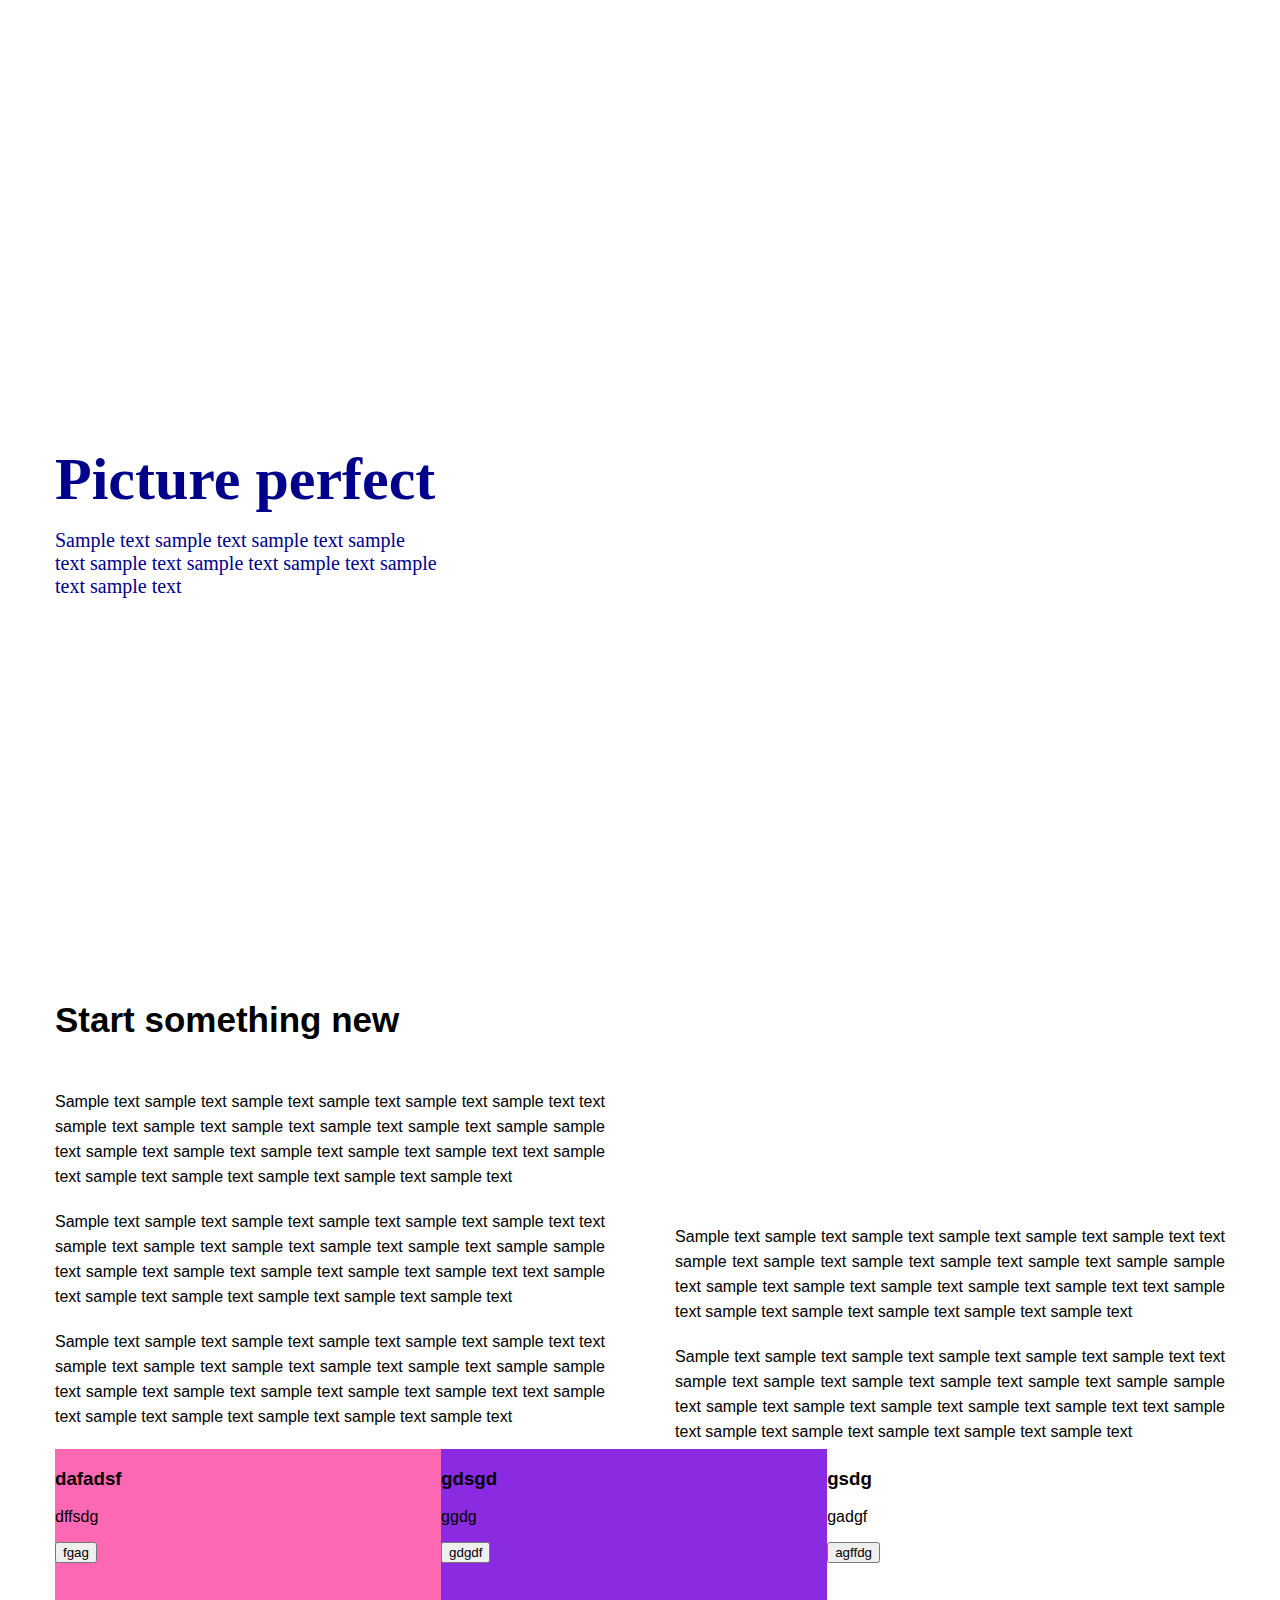
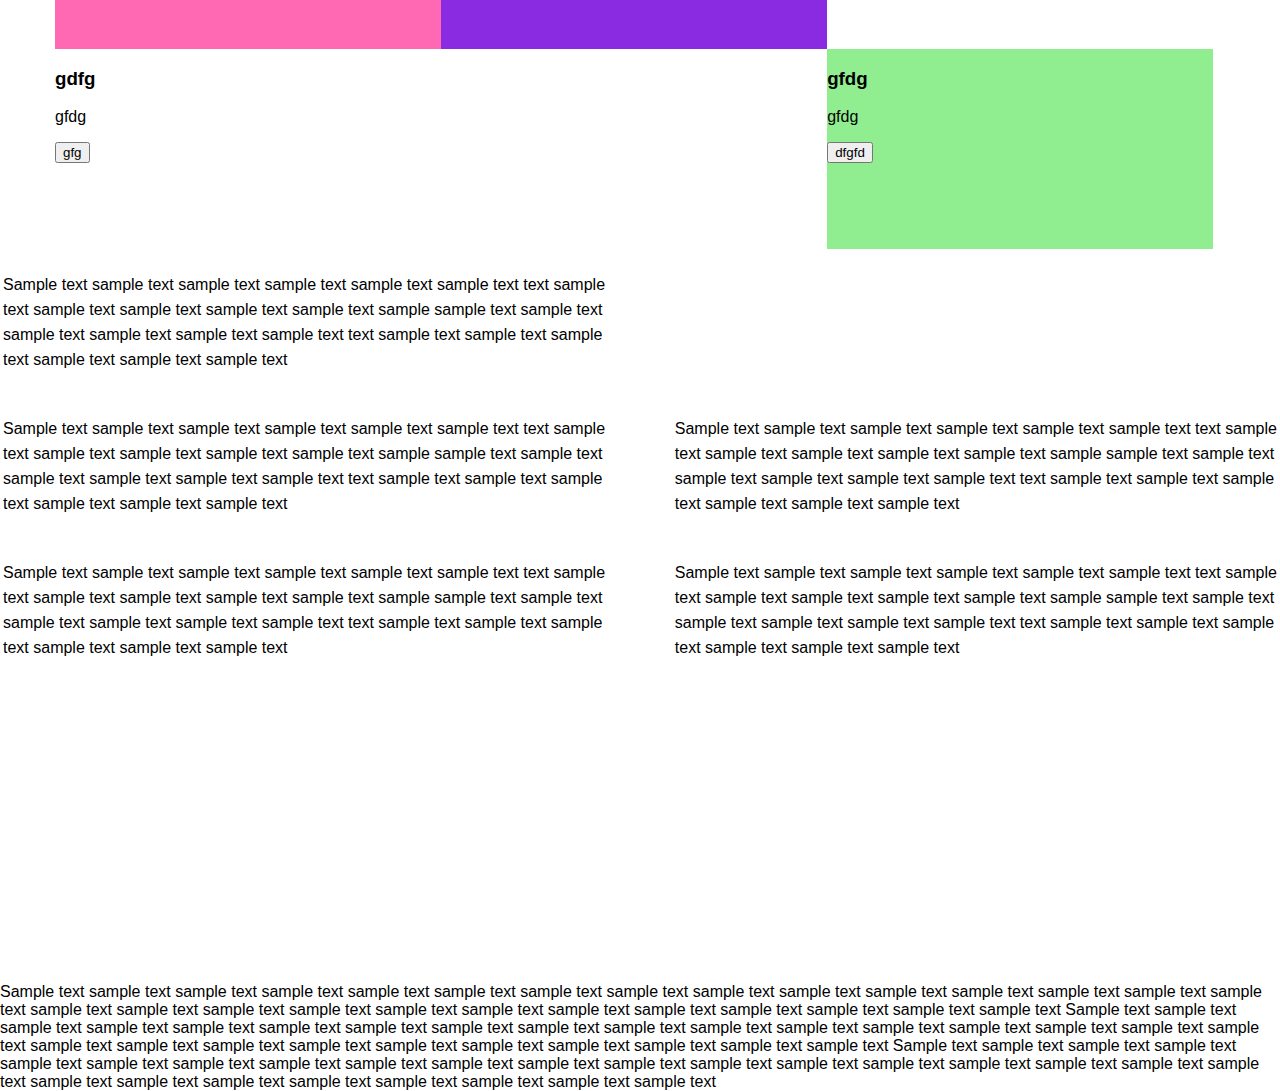
==== take2.html @ 90acd015 "take2" ====
<!DOCTYPE html>
<html lang="en">
<head>
    <meta charset="UTF-8">
    <title>Take2</title>
    <link rel="stylesheet" href="css/perfect.css"/>
</head>
<body>
<header class="header">
    <div class="container">
        <div class="text">
            <h1 class="text-title">Picture perfect</h1>
            <p class="text-subtitle">Sample text sample text sample text sample text sample text sample text sample text sample text sample text</p>
        </div>
        <div class="mobile"></div>

    </div>
</header>
<section class="section">
    <div class="container">
        <h2 class="section-title">Start something new</h2>
        <div class="left">
                    <p class="first-line">Sample text sample text sample text sample text sample text sample text
                        text sample text sample text sample text sample text sample text sample
                        sample text sample text sample text sample text sample text sample text
                        text sample text sample text sample text sample text sample text sample text</p>

                    <p class="first-line">Sample text sample text sample text sample text sample text sample text
                        text sample text sample text sample text sample text sample text sample
                        sample text sample text sample text sample text sample text sample text
                        text sample text sample text sample text sample text sample text sample text</p>

                    <p class="first-line">Sample text sample text sample text sample text sample text sample text
                        text sample text sample text sample text sample text sample text sample
                        sample text sample text sample text sample text sample text sample text
                        text sample text sample text sample text sample text sample text sample text</p>
             </div>
             <div class="right">
                    <p class="first-line">Sample text sample text sample text sample text sample text sample text
                        text sample text sample text sample text sample text sample text sample
                        sample text sample text sample text sample text sample text sample text
                        text sample text sample text sample text sample text sample text sample text</p>

                    <p class="first-line">Sample text sample text sample text sample text sample text sample text
                        text sample text sample text sample text sample text sample text sample
                        sample text sample text sample text sample text sample text sample text
                        text sample text sample text sample text sample text sample text sample text</p>
             </div>
        <div class="middle">
        </div>
        </div>
        <div class="container">
            <div class="item-background item-width-standard item-pink">
                <div class="item-vertical-align">
                <h3>dafadsf</h3>
                <p>dffsdg</p>
                <button>fgag</button>
            </div></div><div class="item-background item-width-standard item-purple">
                <h3>gdsgd</h3>
                <p>ggdg</p>
                <button>gdgdf</button>
            </div><div class="item-background item-width-standard item-first-image">
                <h3>gsdg</h3>
                <p>gadgf</p>
                <button>agffdg</button>
            </div><div class="item-background item-width-maximum item-second-image">
                <h3>gdfg</h3>
                <p>gfdg</p>
                <button>gfg</button>
            </div><div class="item-background item-width-standard item-green">
                <h3>gfdg</h3>
                <p>gfdg</p>
                <button>dfgfd</button>
        </div>
        </div>

    <table>
        <tr>
            <td>
                <p class="first-line">Sample text sample text sample text sample text sample text sample text
                    text sample text sample text sample text sample text sample text sample
                    sample text sample text sample text sample text sample text sample text
                    text sample text sample text sample text sample text sample text sample text</p>
            </td>
            <td class="table-td">
            </td>
            <td>
            </td>
        </tr>
        <tr>
            <td>
                <p class="first-line">Sample text sample text sample text sample text sample text sample text
                    text sample text sample text sample text sample text sample text sample
                    sample text sample text sample text sample text sample text sample text
                    text sample text sample text sample text sample text sample text sample text</p>
            </td>
            <td class="table-td">
            </td>
            <td>
                <p class="first-line">Sample text sample text sample text sample text sample text sample text
                    text sample text sample text sample text sample text sample text sample
                    sample text sample text sample text sample text sample text sample text
                    text sample text sample text sample text sample text sample text sample text</p>
            </td>
        </tr>
        <tr>
            <td>
                <p class="first-line">Sample text sample text sample text sample text sample text sample text
                    text sample text sample text sample text sample text sample text sample
                    sample text sample text sample text sample text sample text sample text
                    text sample text sample text sample text sample text sample text sample text</p>
            </td>
            <td class="table-td">
            </td>
            <td>
                <p class="first-line">Sample text sample text sample text sample text sample text sample text
                    text sample text sample text sample text sample text sample text sample
                    sample text sample text sample text sample text sample text sample text
                    text sample text sample text sample text sample text sample text sample text</p>
            </td>
        </tr>
    </table>
</section>

<footer class="footer">
    Sample text sample text sample text sample text sample text sample text sample text sample text
    sample text sample text sample text sample text sample text sample text sample text sample text sample text sample text
    sample text sample text sample text sample text sample text sample text sample text sample text sample text
    Sample text sample text sample text sample text sample text sample text sample text sample text
    sample text sample text sample text sample text sample text sample text sample text sample text sample text sample text
    sample text sample text sample text sample text sample text sample text sample text sample text sample text
    Sample text sample text sample text sample text sample text sample text sample text sample text
    sample text sample text sample text sample text sample text sample text sample text sample text sample text sample text
    sample text sample text sample text sample text sample text sample text sample text sample text sample text
</footer>

</body>
</html>
---- css/perfect.css ----
body,
html {
    margin: 0;
    padding: 0;
    font-family: 'Arial', sans-serif;
}

.header {
    background-image:url('../images/mountain.jpg');
    background-size: cover;
    position: relative;
    height: 100vh;
}

.container {
    width: 1170px;
    margin-right: auto;
    margin-left: auto;
}

.text {
    position: absolute;
    width: 30%;
    top: 45%;
    font-family: Palatino, serif;
    color: darkblue;
}

.text-title {
    font-size: 60px;
}

header div div h1 { /*czy to jest ok sposób, żeby nadać im włąściwy odstęp? jak próbowałam jakoś klasą to ustawić to mi nie wychodziło*/
    margin-bottom: 15px;
}

header div div p {
    margin-top: 15px;
}

.text-subtitle {
    font-size: 20px;
}

.mobile {
    background-image:url('../images/samsung.png');
    background-size: cover;
    width: 40%;
    height: 90%;
    position: absolute;
    top: 42%;
    right: 5%;   /*czy jest możliwość ustawienia tego przy prawym boku "conteinera", tak żeby mieć pewność, że nie wychodzi poza container*/

}

.section {
    margin-top: 100px;
}

.section-title {
    font-size: 35px;
}

.table {
    font-size: 16px;
}

.table-td {
    width: 5%;
}

.first-line {
    margin-top: 20px;
    margin-bottom: 20px;
    line-height: 25px;
}

.left {
    position: relative;
    float: left;
    width: 47%;
    text-align: justify;
}

.right {
    position: relative;
    float: right;
    width: 47%;
    bottom: -15vh; /*cy jest jakiś lepszy sposób na wyrównanie tekstu do dołu?*/
    text-align: justify;
}

.middle {
    clear: both;
}

.item-background {
    position: relative;
    display: inline-block;
    height: 200px;
}

.item-width-standard {
    width: 33%;
}

.item-width-maximum {
    width: 66%;
}

.item-pink {
    background-color: hotpink;
}

.item-purple {
    background-color: blueviolet;
}

.item-first-image {
    background-image: url('../images/zachod.jpg');
    background-size: 390px 200px;
}

.item-second-image {
    background-image: url('../images/slonce.jpg');
    background-size: 780px 200px;
}

.item-green {
    background-color: lightgreen;
}

.item-vertical-align {
    position: relative;
  
    background-color: transparent;
    width: 100%;
    vertical-align: middle;
}

.footer {
    margin-top:300px;
}
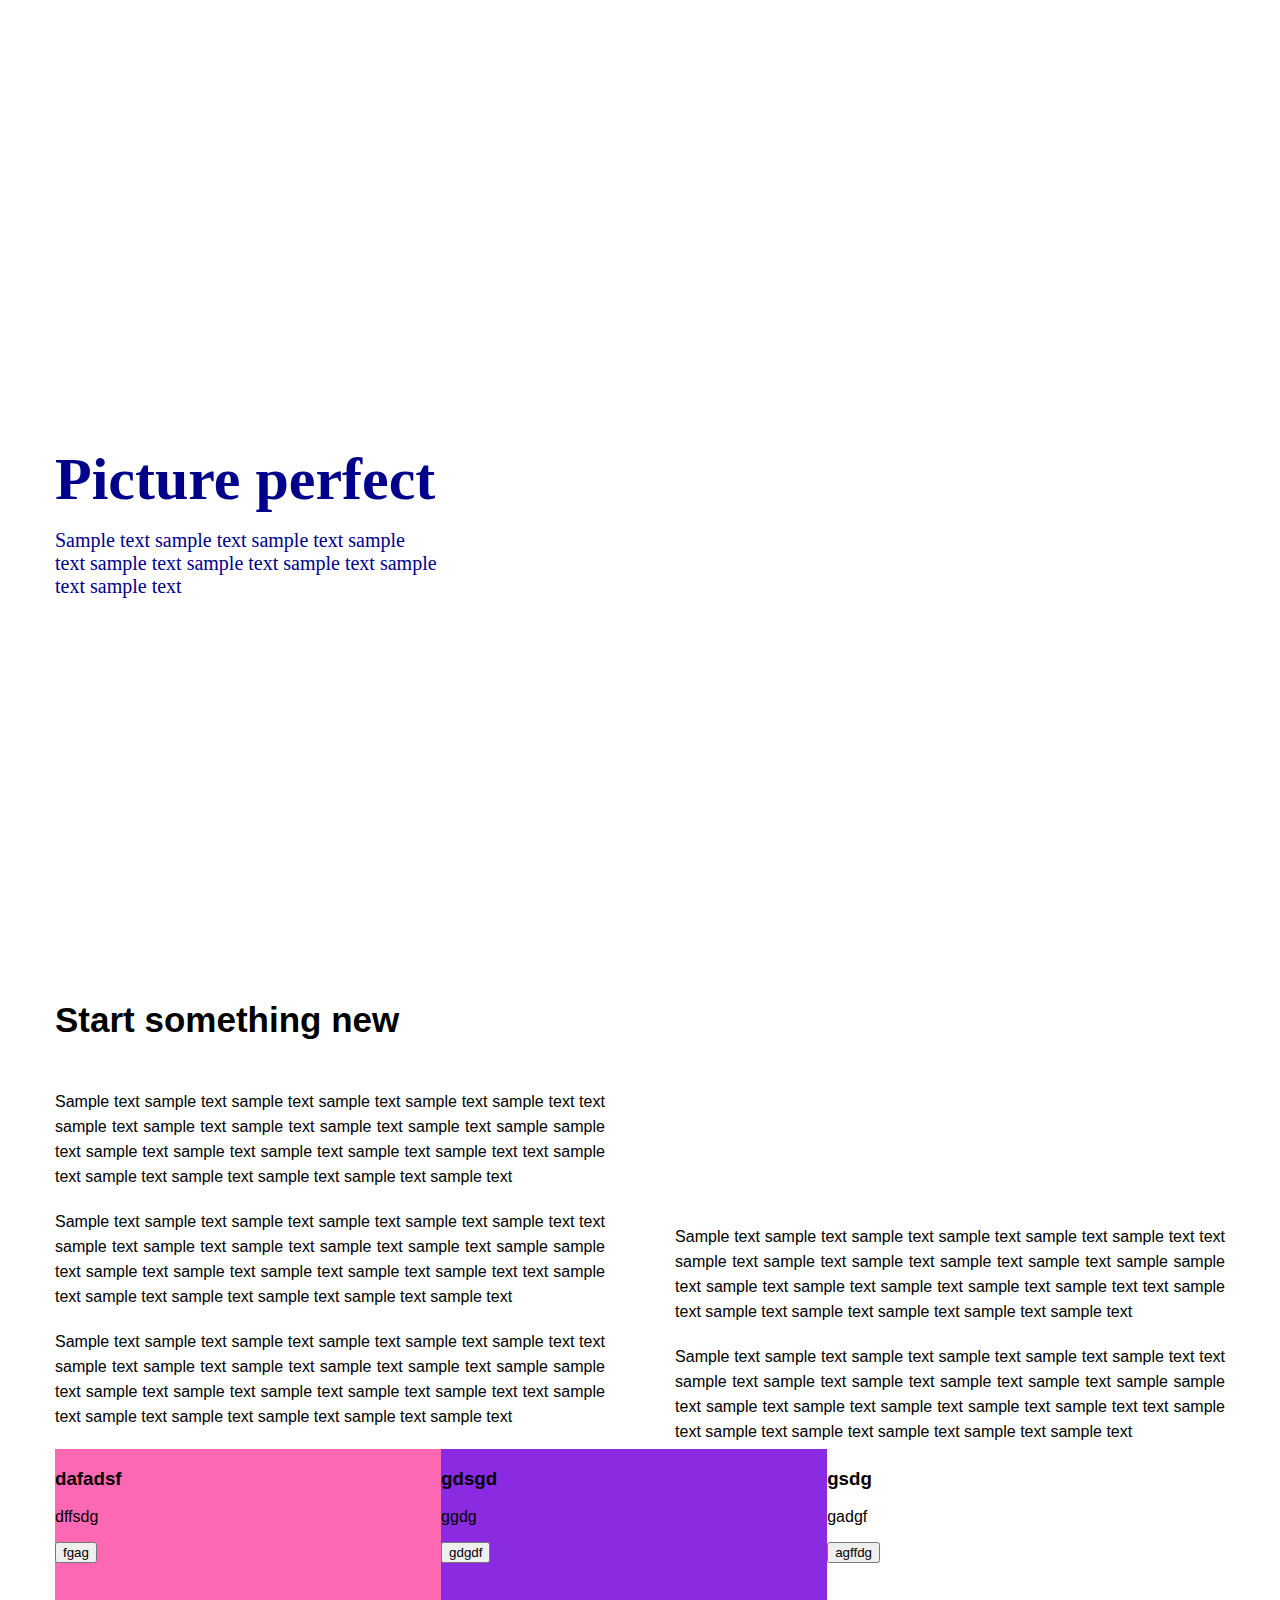
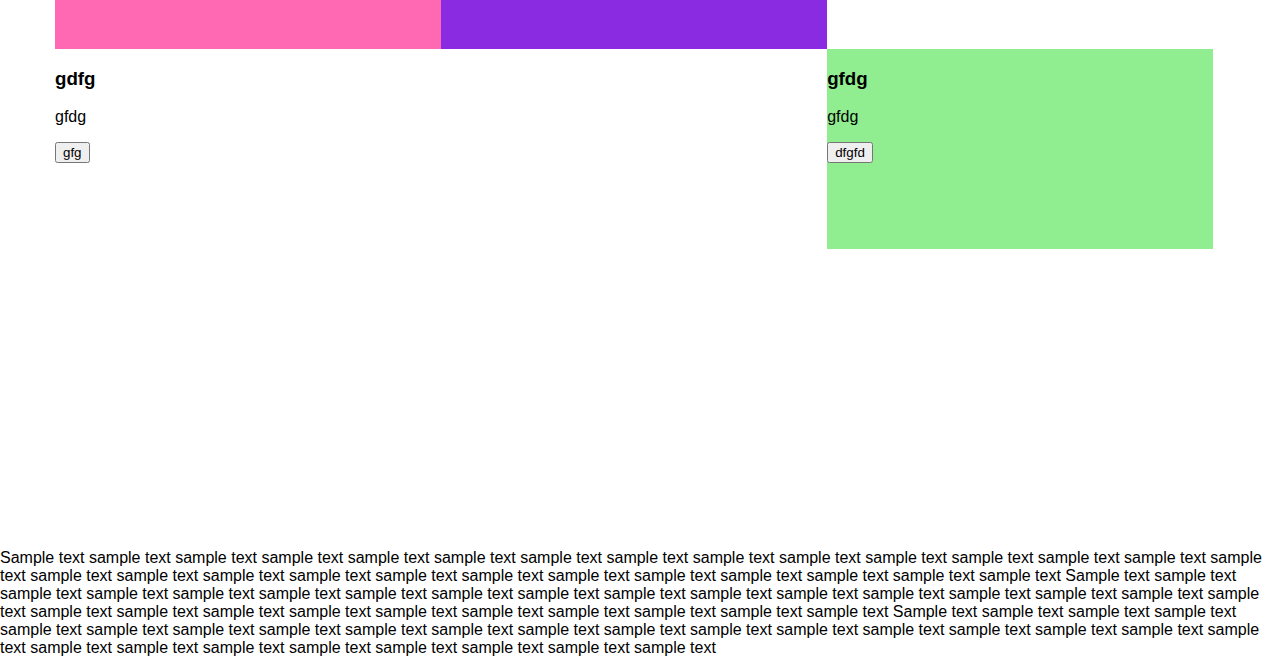
==== commit 8e5c211a: "take2" ====
--- a/take2.html
+++ b/take2.html
@@ -74,52 +74,7 @@
         </div>
         </div>
 
-    <table>
-        <tr>
-            <td>
-                <p class="first-line">Sample text sample text sample text sample text sample text sample text
-                    text sample text sample text sample text sample text sample text sample
-                    sample text sample text sample text sample text sample text sample text
-                    text sample text sample text sample text sample text sample text sample text</p>
-            </td>
-            <td class="table-td">
-            </td>
-            <td>
-            </td>
-        </tr>
-        <tr>
-            <td>
-                <p class="first-line">Sample text sample text sample text sample text sample text sample text
-                    text sample text sample text sample text sample text sample text sample
-                    sample text sample text sample text sample text sample text sample text
-                    text sample text sample text sample text sample text sample text sample text</p>
-            </td>
-            <td class="table-td">
-            </td>
-            <td>
-                <p class="first-line">Sample text sample text sample text sample text sample text sample text
-                    text sample text sample text sample text sample text sample text sample
-                    sample text sample text sample text sample text sample text sample text
-                    text sample text sample text sample text sample text sample text sample text</p>
-            </td>
-        </tr>
-        <tr>
-            <td>
-                <p class="first-line">Sample text sample text sample text sample text sample text sample text
-                    text sample text sample text sample text sample text sample text sample
-                    sample text sample text sample text sample text sample text sample text
-                    text sample text sample text sample text sample text sample text sample text</p>
-            </td>
-            <td class="table-td">
-            </td>
-            <td>
-                <p class="first-line">Sample text sample text sample text sample text sample text sample text
-                    text sample text sample text sample text sample text sample text sample
-                    sample text sample text sample text sample text sample text sample text
-                    text sample text sample text sample text sample text sample text sample text</p>
-            </td>
-        </tr>
-    </table>
+
 </section>
 
 <footer class="footer">
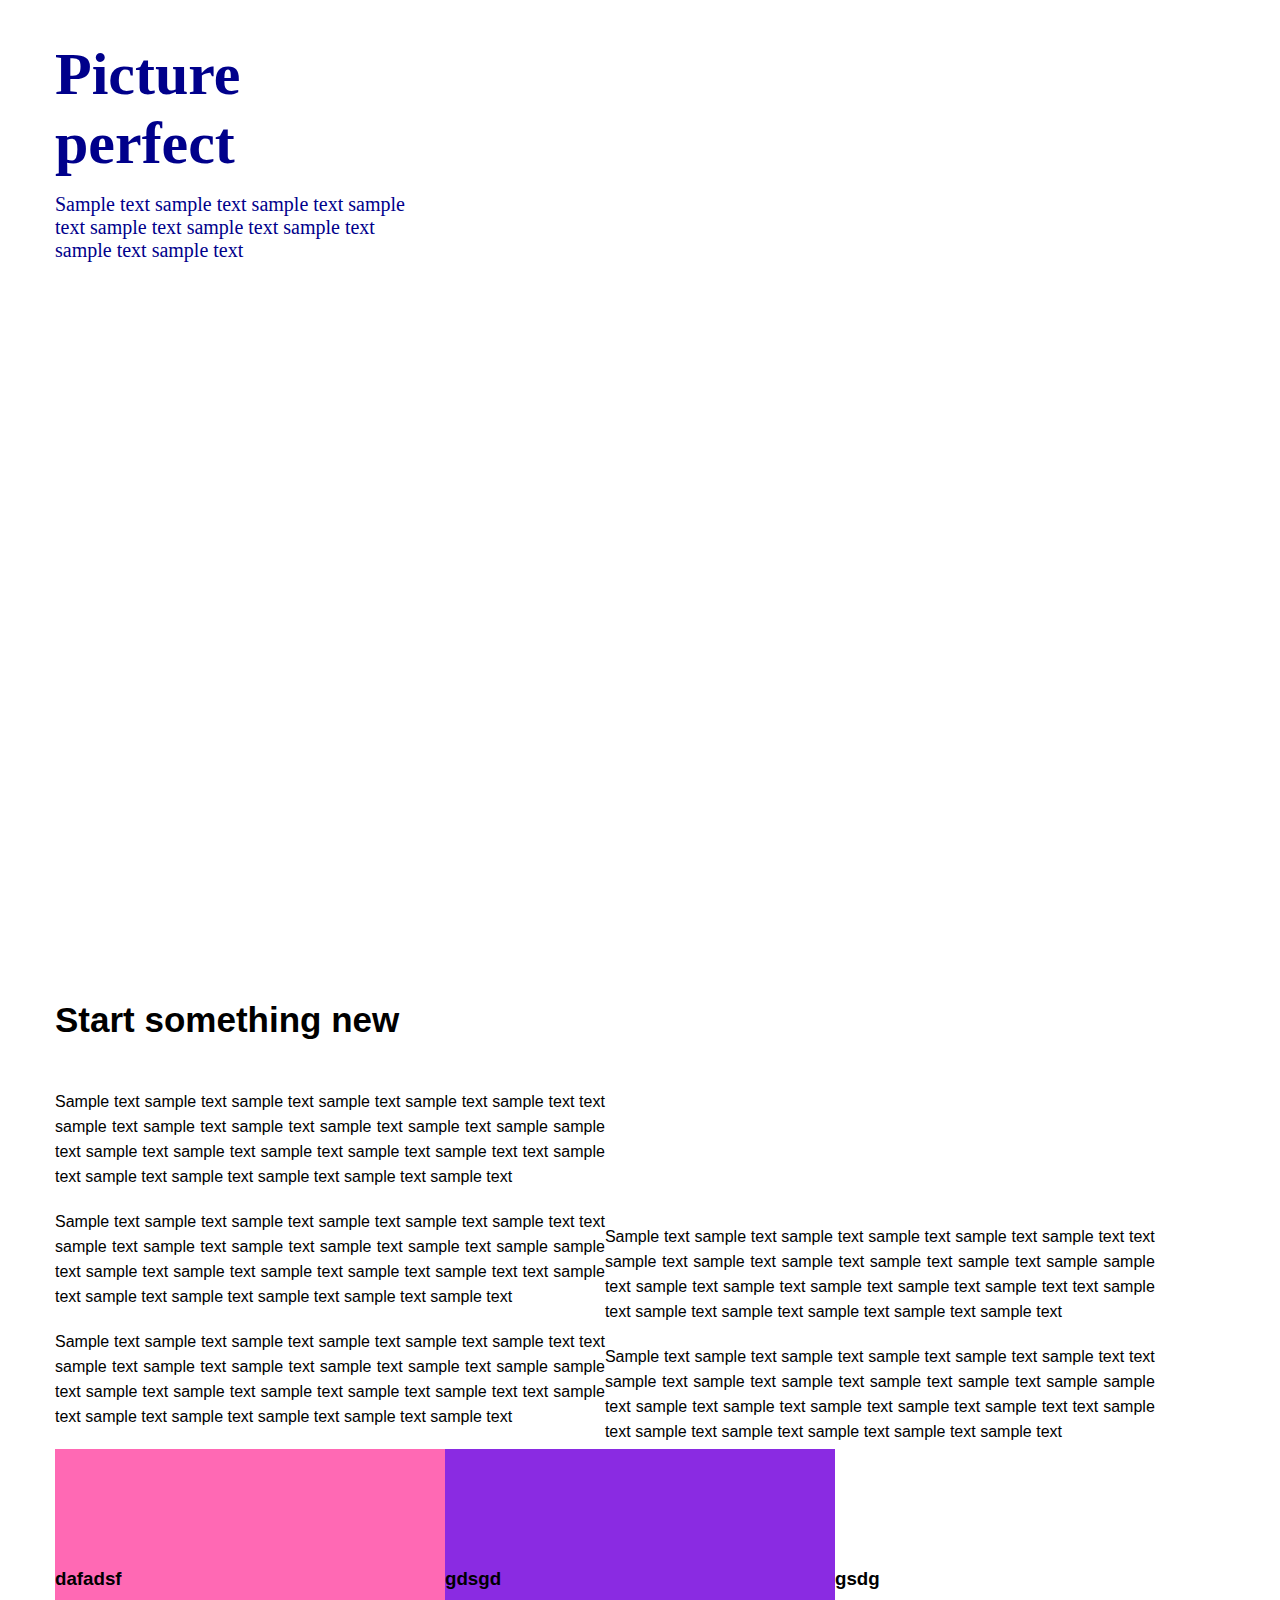
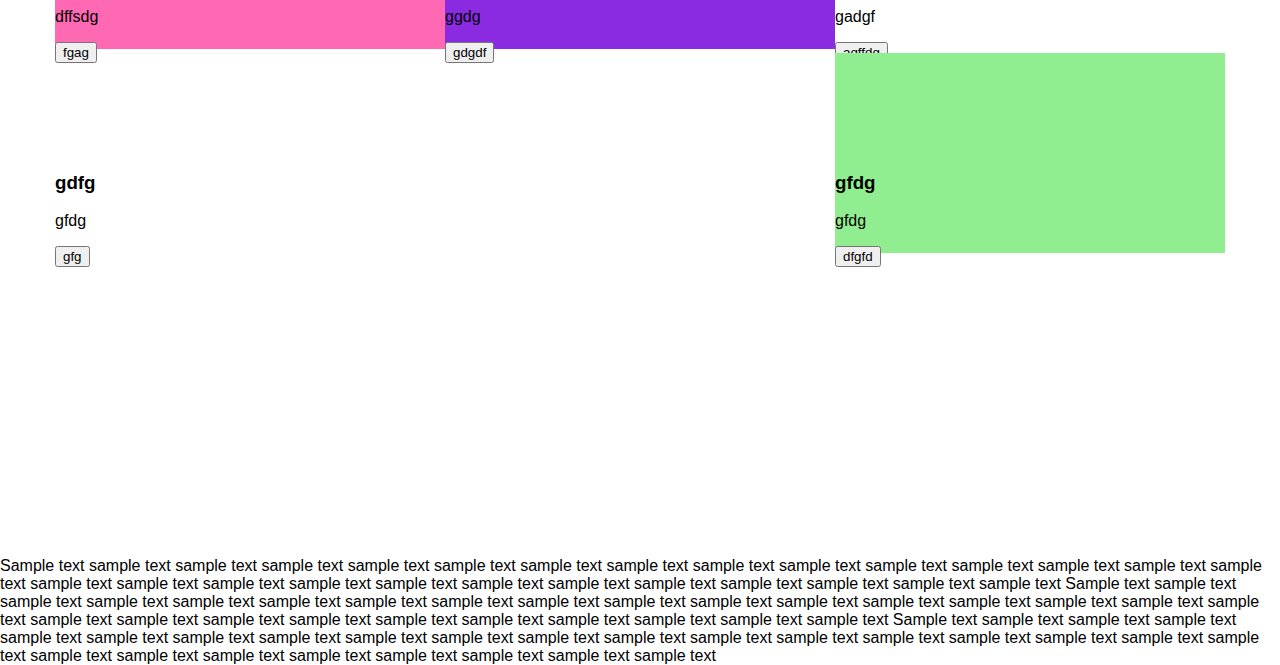
==== commit 5ad454a0: "take2" ====
--- a/take2.html
+++ b/take2.html
@@ -20,6 +20,9 @@
     <div class="container">
         <h2 class="section-title">Start something new</h2>
         <div class="left">
+            <!-- TODO poprawić nazwy klas left i right, np product-info-left, product-info-right -->
+            <!-- TODO wcięcia złe poniżej w paragrach, ma być 1 tabulator -->
+            <!-- TODO frist line to zła nazwa, bez sensu-->
                     <p class="first-line">Sample text sample text sample text sample text sample text sample text
                         text sample text sample text sample text sample text sample text sample
                         sample text sample text sample text sample text sample text sample text
@@ -34,7 +37,7 @@
                         text sample text sample text sample text sample text sample text sample
                         sample text sample text sample text sample text sample text sample text
                         text sample text sample text sample text sample text sample text sample text</p>
-             </div>
+             </div> <!-- TODO domknięcie tego diva po lewej za daleko, ma być rowno pod jego otwarciem, czyli jeden tab w lewo -->
              <div class="right">
                     <p class="first-line">Sample text sample text sample text sample text sample text sample text
                         text sample text sample text sample text sample text sample text sample
@@ -47,31 +50,38 @@
                         text sample text sample text sample text sample text sample text sample text</p>
              </div>
         <div class="middle">
+        <!-- TODO poprawić wcięcia, dwa tagi z divem równo pod sobą, od razu widać ze zle !-->
         </div>
         </div>
         <div class="container">
+        <!-- TODO niepotrzebnie znowu container otwarty powyzej, moze byc w jednym cala strona !-->
+        <!-- TODO poprawić wcięcia w kodzie, w divach zle wciecia w domykaniu, nie widać relacji rodzic/dziecko w tagach !-->
             <div class="item-background item-width-standard item-pink">
                 <div class="item-vertical-align">
                 <h3>dafadsf</h3>
                 <p>dffsdg</p>
                 <button>fgag</button>
             </div></div><div class="item-background item-width-standard item-purple">
+                <div class="item-vertical-align">
                 <h3>gdsgd</h3>
                 <p>ggdg</p>
                 <button>gdgdf</button>
-            </div><div class="item-background item-width-standard item-first-image">
+            </div></div><div class="item-background item-width-standard item-first-image">
+                <div class="item-vertical-align">
                 <h3>gsdg</h3>
                 <p>gadgf</p>
                 <button>agffdg</button>
-            </div><div class="item-background item-width-maximum item-second-image">
+            </div></div><div class="item-background item-width-maximum item-second-image">
+                <div class="item-vertical-align">
                 <h3>gdfg</h3>
                 <p>gfdg</p>
                 <button>gfg</button>
-            </div><div class="item-background item-width-standard item-green">
+            </div></div><div class="item-background item-width-standard item-green">
+                <div class="item-vertical-align">
                 <h3>gfdg</h3>
                 <p>gfdg</p>
                 <button>dfgfd</button>
-        </div>
+        </div></div>
         </div>
 
 
@@ -89,5 +99,6 @@
     sample text sample text sample text sample text sample text sample text sample text sample text sample text
 </footer>
 
+<!-- TODO do fejkowych tekstów uzywamy lorem ipsum generator http://www.lipsum.com/ !-->
 </body>
 </html>--- a/css/perfect.css
+++ b/css/perfect.css
@@ -13,13 +13,14 @@
 }
 
 .container {
+    position: relative;
     width: 1170px;
     margin-right: auto;
     margin-left: auto;
 }
 
 .text {
-    position: absolute;
+    position: absolute; /* TODO absolute tylko tam gdzie rodzic ma position: relative */
     width: 30%;
     top: 45%;
     font-family: Palatino, serif;
@@ -30,10 +31,12 @@
     font-size: 60px;
 }
 
+/* TODO poniżej zly selektor, dodać klasę do h1 i wtedy stylować, margin-bottom jest jeśli chcemy w pionie odsunać elementy */
 header div div h1 { /*czy to jest ok sposób, żeby nadać im włąściwy odstęp? jak próbowałam jakoś klasą to ustawić to mi nie wychodziło*/
     margin-bottom: 15px;
 }
 
+/* TODO dodać klasę do "p" i usunać header div div */
 header div div p {
     margin-top: 15px;
 }
@@ -70,11 +73,13 @@
 }
 
 .first-line {
+    /* TODO margin top i bottom jak są takie same to możemy skrócić do: margin: 20px 0; */
     margin-top: 20px;
     margin-bottom: 20px;
     line-height: 25px;
 }
 
+/* TODO left i right wygladają tak samo, nie trzeba ich rozdziela na float left i right - do omówienia ze mną*/
 .left {
     position: relative;
     float: left;
@@ -84,12 +89,13 @@
 
 .right {
     position: relative;
-    float: right;
+    float: left;
     width: 47%;
-    bottom: -15vh; /*cy jest jakiś lepszy sposób na wyrównanie tekstu do dołu?*/
+    bottom: -15vh; /*cy jest jakiś lepszy sposób na wyrównanie tekstu do dołu?*/ /* TODO nie używamy vh, tylko jak tło głównego slidera*/
     text-align: justify;
 }
 
+/* TODO w takich przypadkach tworzy się klasę .clearfix, która ma clear:both, używamy takiego diva do czyśzczenia floatów */
 .middle {
     clear: both;
 }
@@ -100,12 +106,13 @@
     height: 200px;
 }
 
+/* TODO klasy poniżej nie sumują się do 100% */
 .item-width-standard {
-    width: 33%;
+    width: 33.333333333333%;
 }
 
 .item-width-maximum {
-    width: 66%;
+    width: 66.666666666666%;
 }
 
 .item-pink {
@@ -131,11 +138,11 @@
 }
 
 .item-vertical-align {
-    position: relative;
-  
+    position: absolute;
     background-color: transparent;
     width: 100%;
-    vertical-align: middle;
+    top:50%;
+    transform: translate Y(-50%);
 }
 
 .footer {
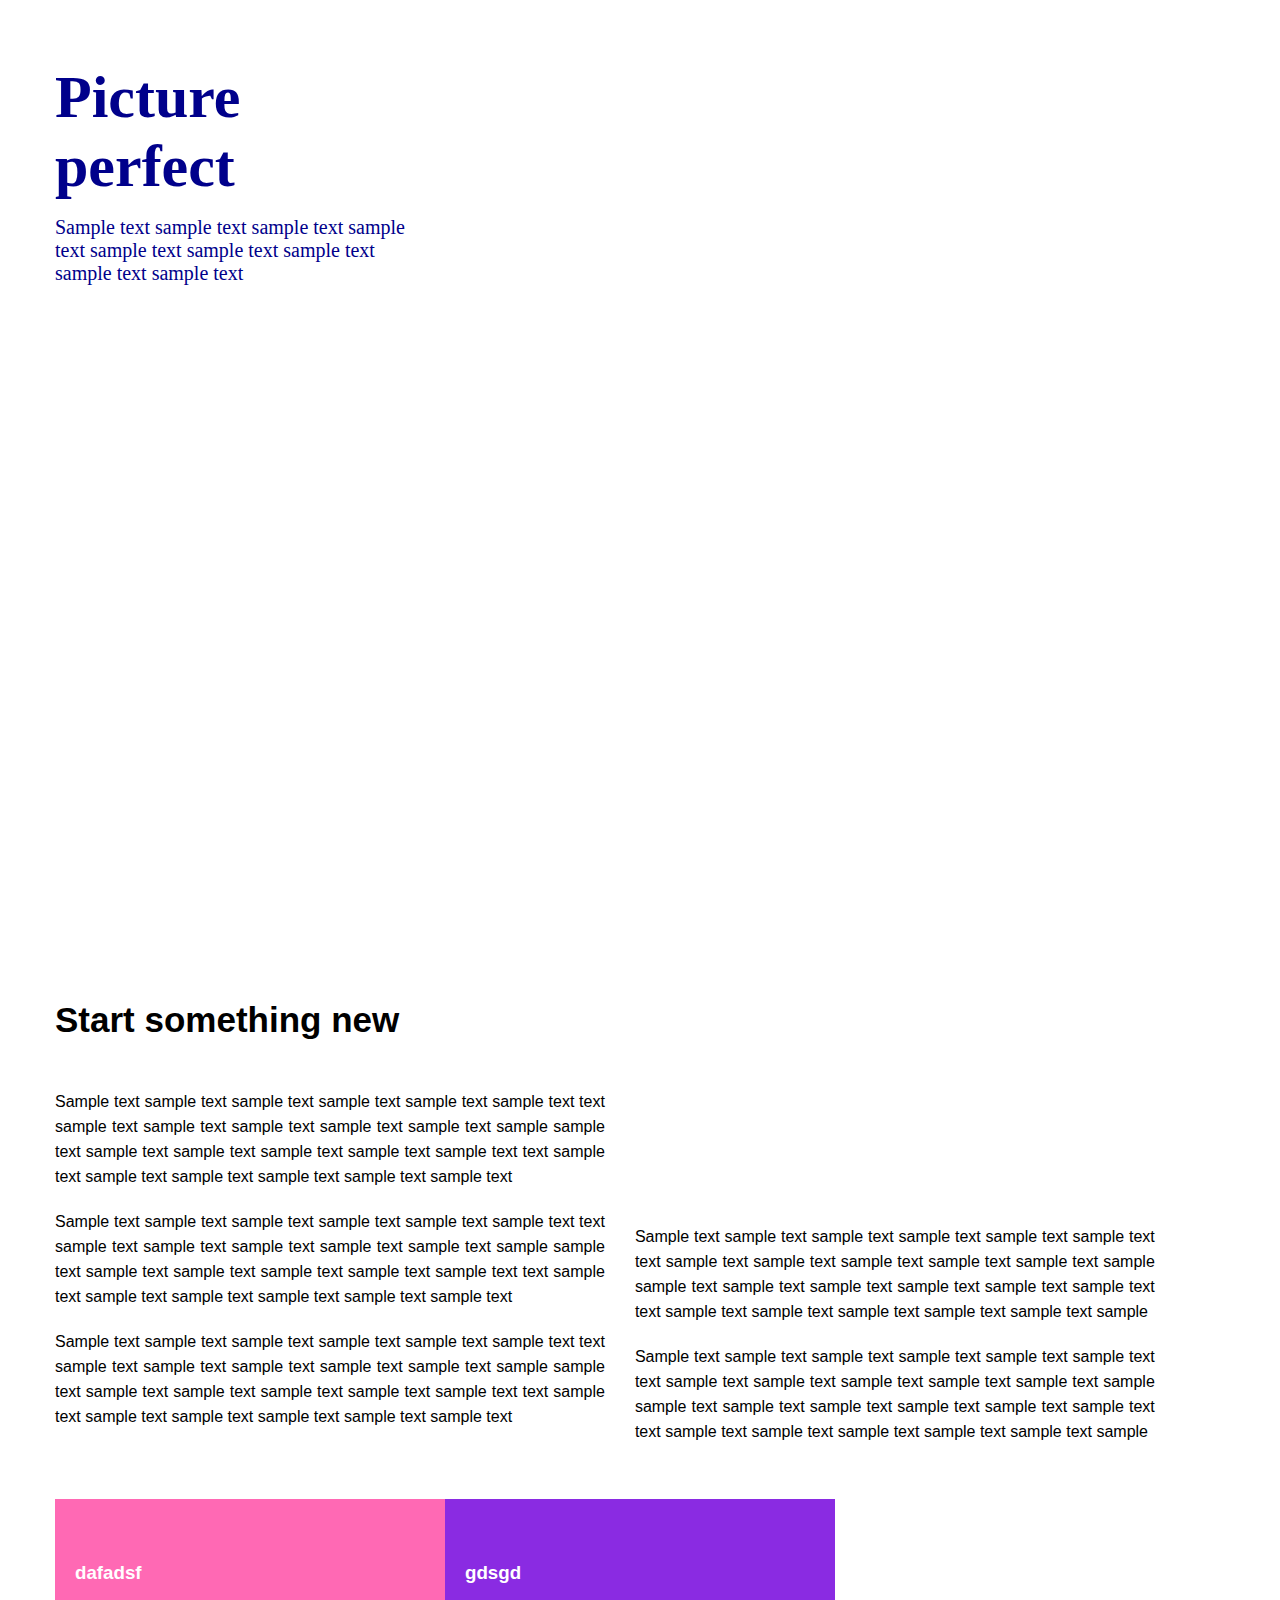
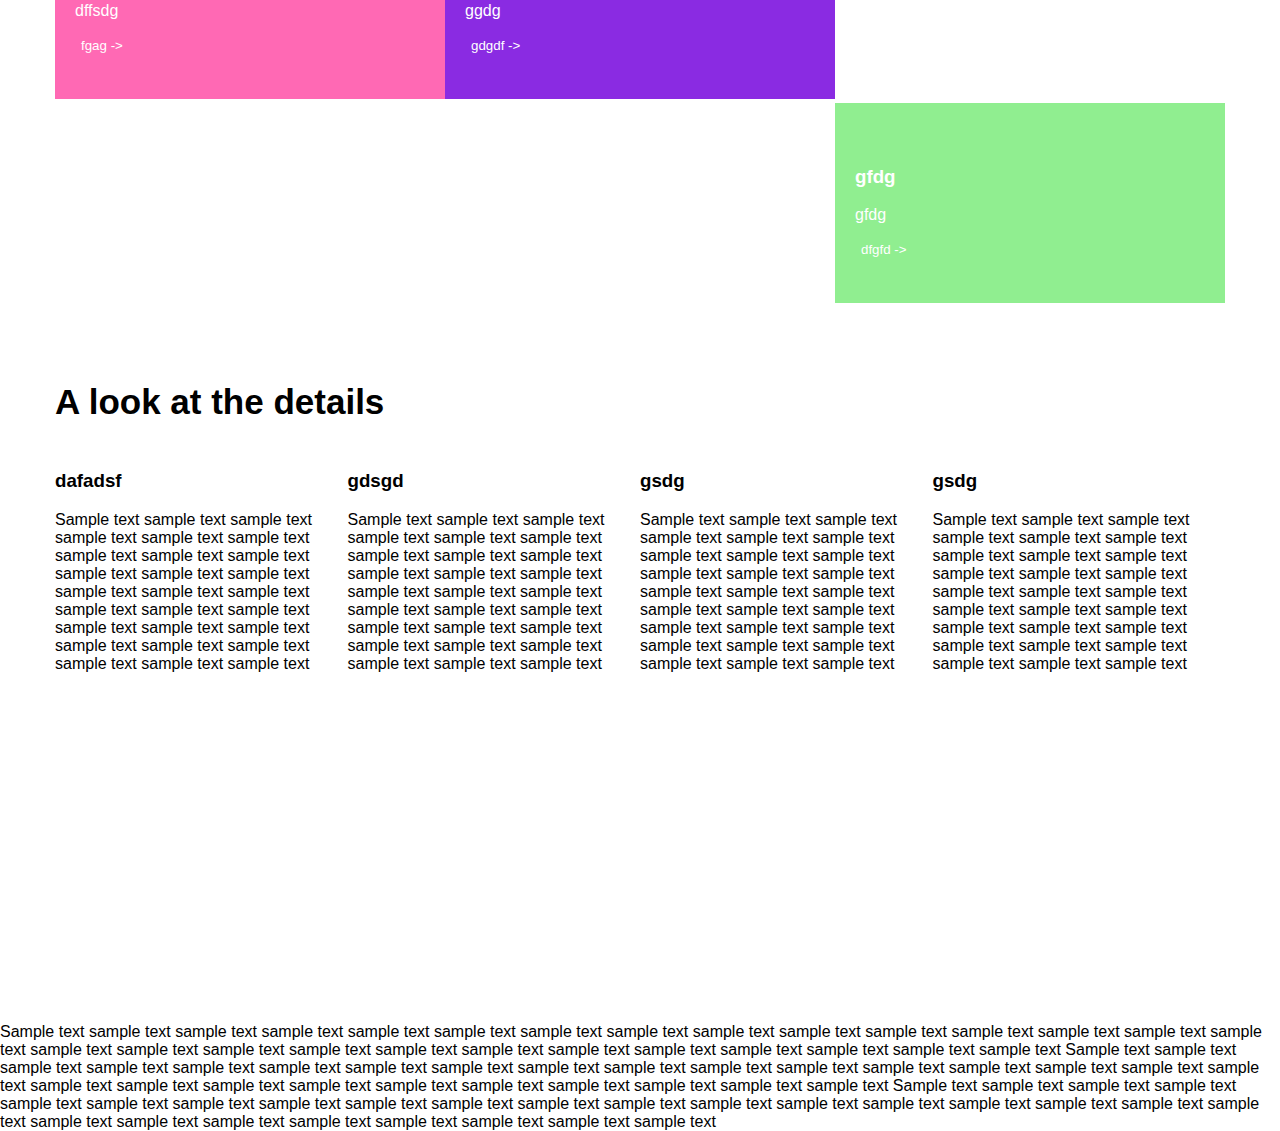
==== commit f641acb8: "take2" ====
--- a/take2.html
+++ b/take2.html
@@ -39,15 +39,15 @@
                         text sample text sample text sample text sample text sample text sample text</p>
              </div> <!-- TODO domknięcie tego diva po lewej za daleko, ma być rowno pod jego otwarciem, czyli jeden tab w lewo -->
              <div class="right">
-                    <p class="first-line">Sample text sample text sample text sample text sample text sample text
+                    <p class="second-line">Sample text sample text sample text sample text sample text sample text
                         text sample text sample text sample text sample text sample text sample
                         sample text sample text sample text sample text sample text sample text
-                        text sample text sample text sample text sample text sample text sample text</p>
+                        text sample text sample text sample text sample text sample text sample</p>
 
-                    <p class="first-line">Sample text sample text sample text sample text sample text sample text
+                    <p class="second-line">Sample text sample text sample text sample text sample text sample text
                         text sample text sample text sample text sample text sample text sample
                         sample text sample text sample text sample text sample text sample text
-                        text sample text sample text sample text sample text sample text sample text</p>
+                        text sample text sample text sample text sample text sample text sample</p>
              </div>
         <div class="middle">
         <!-- TODO poprawić wcięcia, dwa tagi z divem równo pod sobą, od razu widać ze zle !-->
@@ -58,33 +58,60 @@
         <!-- TODO poprawić wcięcia w kodzie, w divach zle wciecia w domykaniu, nie widać relacji rodzic/dziecko w tagach !-->
             <div class="item-background item-width-standard item-pink">
                 <div class="item-vertical-align">
-                <h3>dafadsf</h3>
-                <p>dffsdg</p>
-                <button>fgag</button>
+                <h3 class="item-padding">dafadsf</h3>
+                <p class="item-padding">dffsdg</p>
+                <button class="button">fgag -></button>
             </div></div><div class="item-background item-width-standard item-purple">
                 <div class="item-vertical-align">
-                <h3>gdsgd</h3>
-                <p>ggdg</p>
-                <button>gdgdf</button>
+                <h3 class="item-padding">gdsgd</h3>
+                <p class="item-padding">ggdg</p>
+                <button class="button">gdgdf -></button>
             </div></div><div class="item-background item-width-standard item-first-image">
                 <div class="item-vertical-align">
-                <h3>gsdg</h3>
-                <p>gadgf</p>
-                <button>agffdg</button>
+                <h3 class="item-padding">gsdg</h3>
+                <p class="item-padding">gadgf</p>
+                <button class="button">agffdg -></button>
             </div></div><div class="item-background item-width-maximum item-second-image">
                 <div class="item-vertical-align">
-                <h3>gdfg</h3>
-                <p>gfdg</p>
-                <button>gfg</button>
+                <h3 class="item-padding">gdfg</h3>
+                <p class="item-padding">gfdg</p>
+                <button class="button">gfg -></button>
             </div></div><div class="item-background item-width-standard item-green">
                 <div class="item-vertical-align">
-                <h3>gfdg</h3>
-                <p>gfdg</p>
-                <button>dfgfd</button>
+                <h3 class="item-padding">gfdg</h3>
+                <p class="item-padding">gfdg</p>
+                <button class="button">dfgfd -></button>
         </div></div>
-        </div>
 
 
+    <h2 class="section-title2">A look at the details</h2>
+            <div class="item-background item-width-minimum">
+                <div class="item-properties">
+                    <h3>dafadsf</h3>
+                    <p>Sample text sample text sample text sample text sample text sample text sample text sample text
+                        sample text sample text sample text sample text sample text sample text sample text sample text sample text sample text
+                        sample text sample text sample text sample text sample text sample text sample text sample text sample text</p>
+                </div></div><div class="item-background item-width-minimum">
+            <div class="item-properties">
+                <h3>gdsgd</h3>
+                <p>Sample text sample text sample text sample text sample text sample text sample text sample text
+                    sample text sample text sample text sample text sample text sample text sample text sample text sample text sample text
+                    sample text sample text sample text sample text sample text sample text sample text sample text sample text</p>
+            </div></div><div class="item-background item-width-minimum">
+            <div class="item-properties">
+                <h3>gsdg</h3>
+                <p>Sample text sample text sample text sample text sample text sample text sample text sample text
+                    sample text sample text sample text sample text sample text sample text sample text sample text sample text sample text
+                    sample text sample text sample text sample text sample text sample text sample text sample text sample text</p>
+                </div></div><div class="item-background item-width-minimum">
+            <div class="item-properties">
+                <h3>gsdg</h3>
+                <p>Sample text sample text sample text sample text sample text sample text sample text sample text
+                    sample text sample text sample text sample text sample text sample text sample text sample text sample text sample text
+                    sample text sample text sample text sample text sample text sample text sample text sample text sample text</p>
+            </div></div>
+
+    </div>
 </section>
 
 <footer class="footer">
--- a/css/perfect.css
+++ b/css/perfect.css
@@ -17,6 +17,7 @@
     width: 1170px;
     margin-right: auto;
     margin-left: auto;
+    padding-bottom: 50px;
 }
 
 .text {
@@ -64,13 +65,7 @@
     font-size: 35px;
 }
 
-.table {
-    font-size: 16px;
-}
 
-.table-td {
-    width: 5%;
-}
 
 .first-line {
     /* TODO margin top i bottom jak są takie same to możemy skrócić do: margin: 20px 0; */
@@ -78,6 +73,14 @@
     margin-bottom: 20px;
     line-height: 25px;
 }
+
+.second-line {
+    margin-top: 20px;
+    margin-bottom: 20px;
+    line-height: 25px;
+    padding-left: 30px;
+}
+
 
 /* TODO left i right wygladają tak samo, nie trzeba ich rozdziela na float left i right - do omówienia ze mną*/
 .left {
@@ -104,6 +107,10 @@
     position: relative;
     display: inline-block;
     height: 200px;
+}
+
+.item-width-minimum {
+    width: 25%;
 }
 
 /* TODO klasy poniżej nie sumują się do 100% */
@@ -140,11 +147,34 @@
 .item-vertical-align {
     position: absolute;
     background-color: transparent;
+    color: white;
     width: 100%;
     top:50%;
-    transform: translate Y(-50%);
+    transform: translateY(-50%);
 }
 
+.item-padding {
+    padding-left: 20px;
+}
+
+.button {
+    background-color: transparent;
+    border: none;
+    color: white;
+    margin-left: 20px;
+    text-align: left;
+    text-decoration: none;
+    cursor: pointer;
+}
+
+.section-title2 {
+    margin-top: 75px;
+    font-size: 35px;
+}
+
+.item-properties {
+    color: black;
+}
 .footer {
     margin-top:300px;
 }
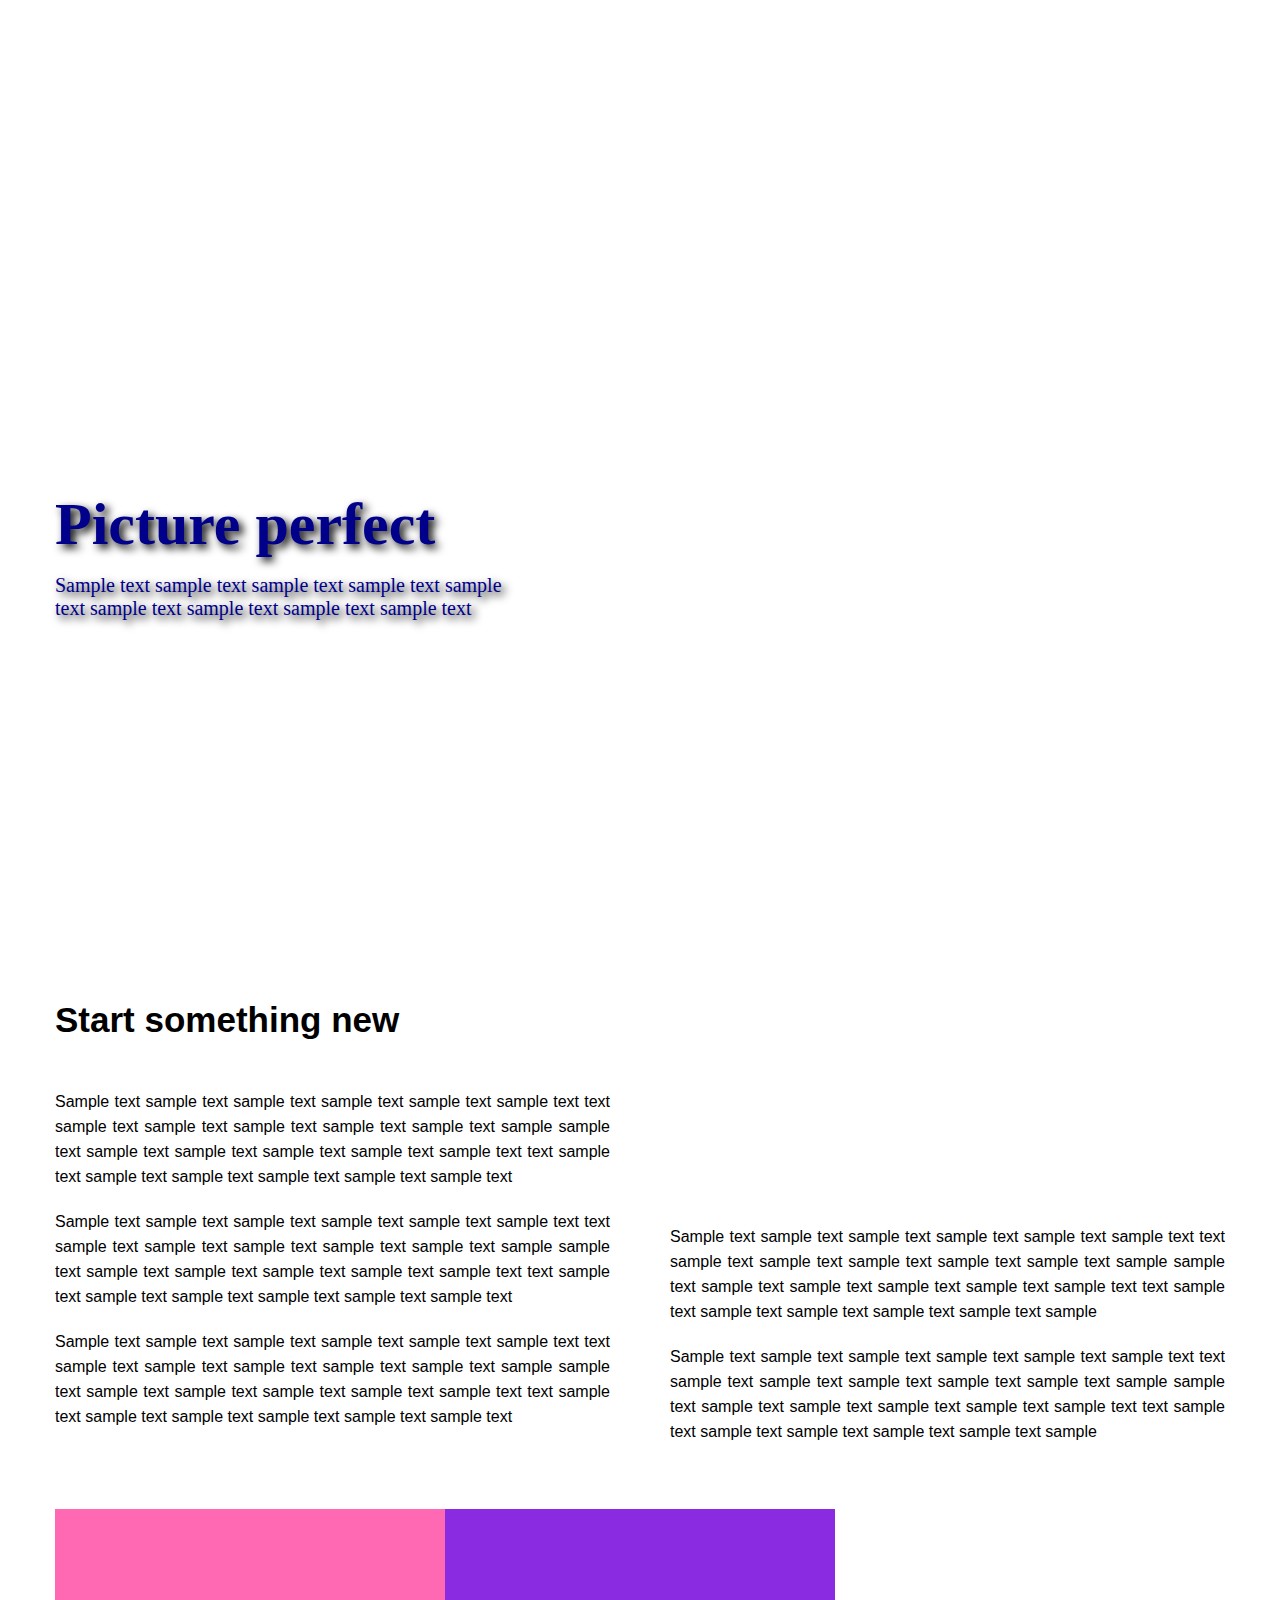
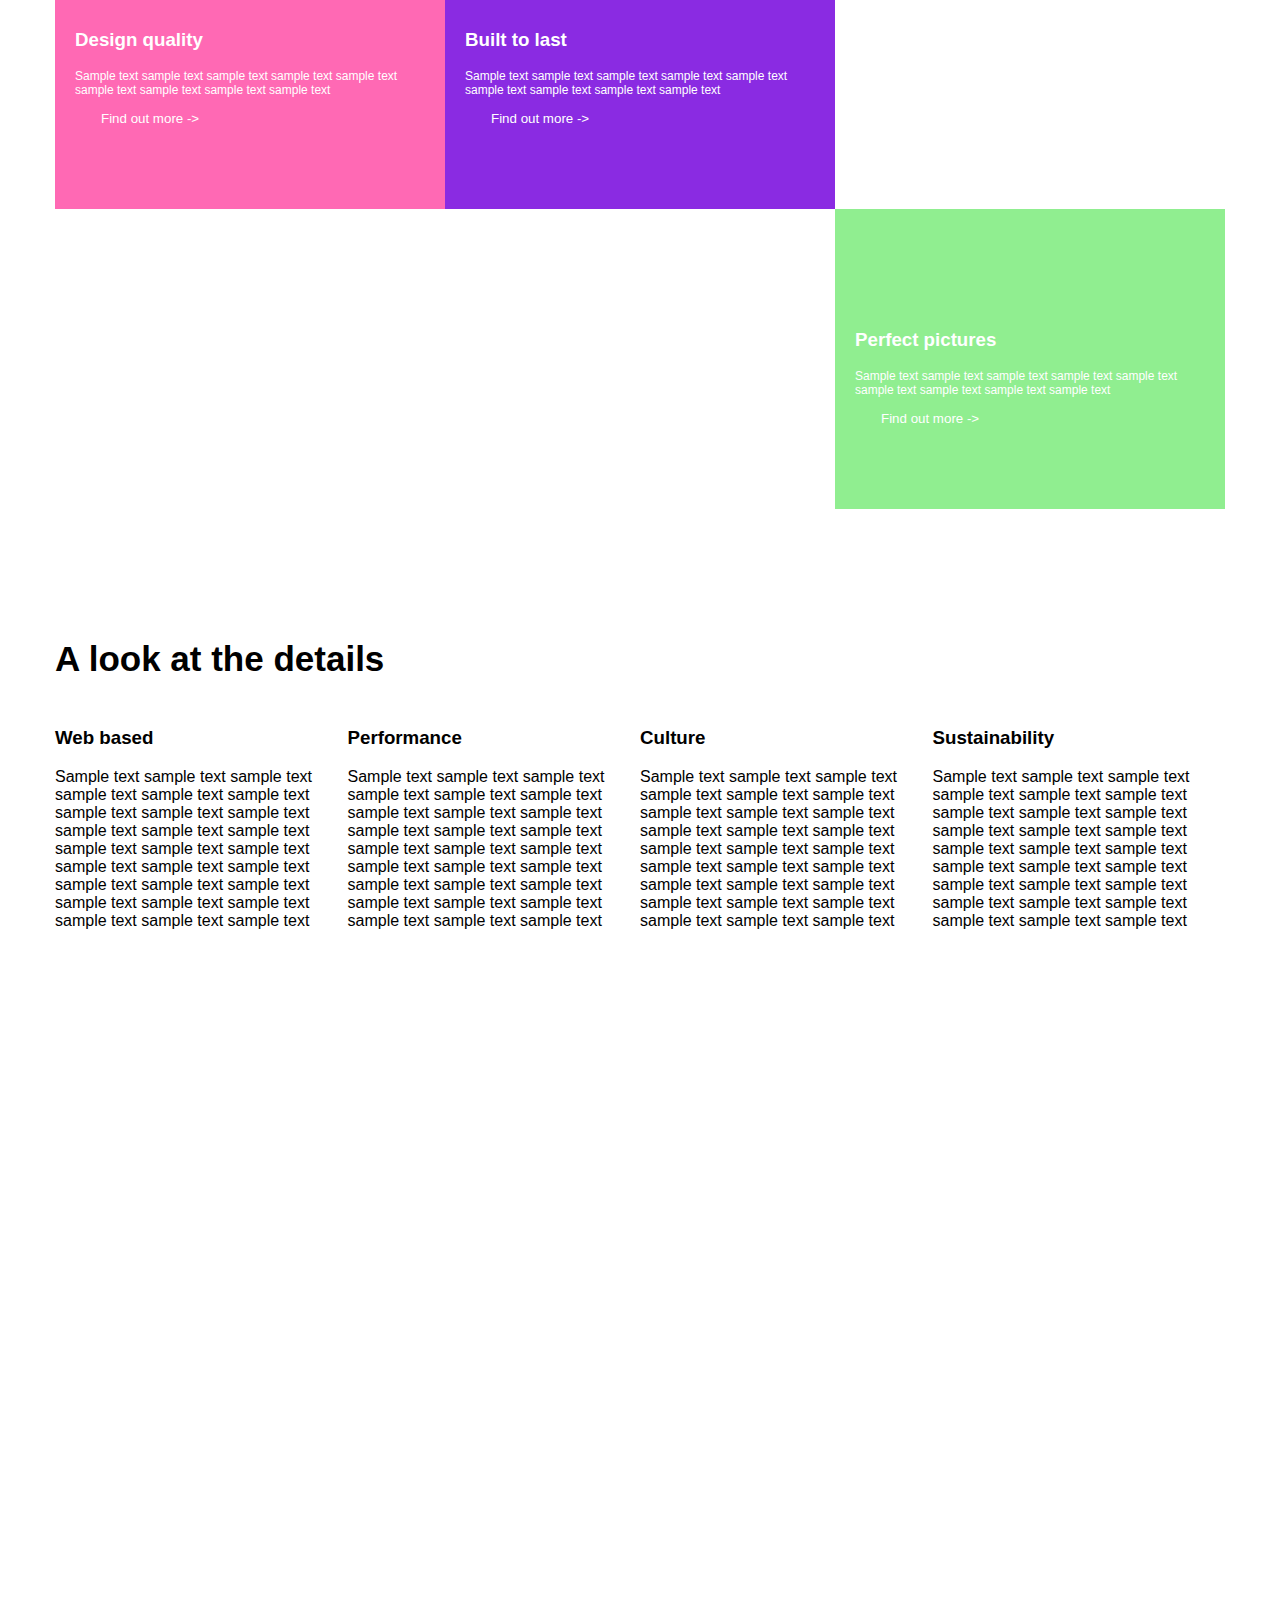
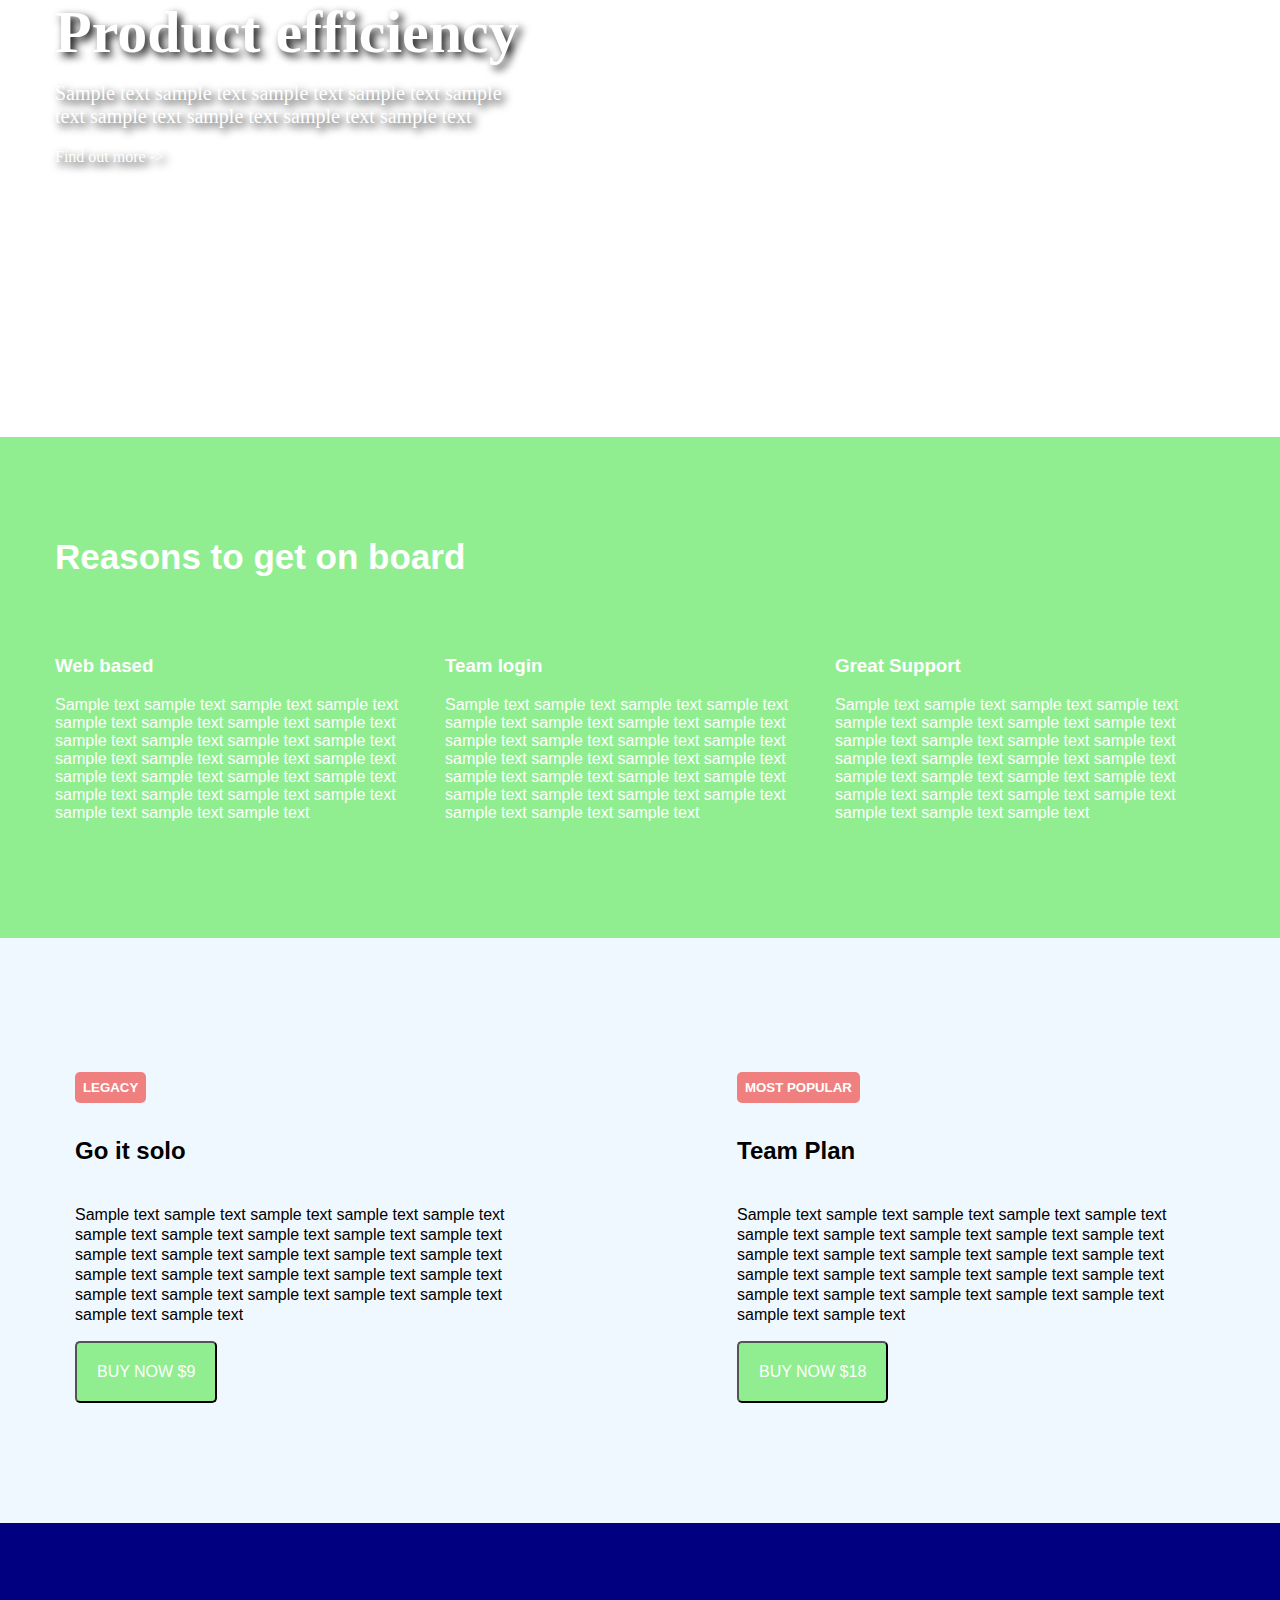
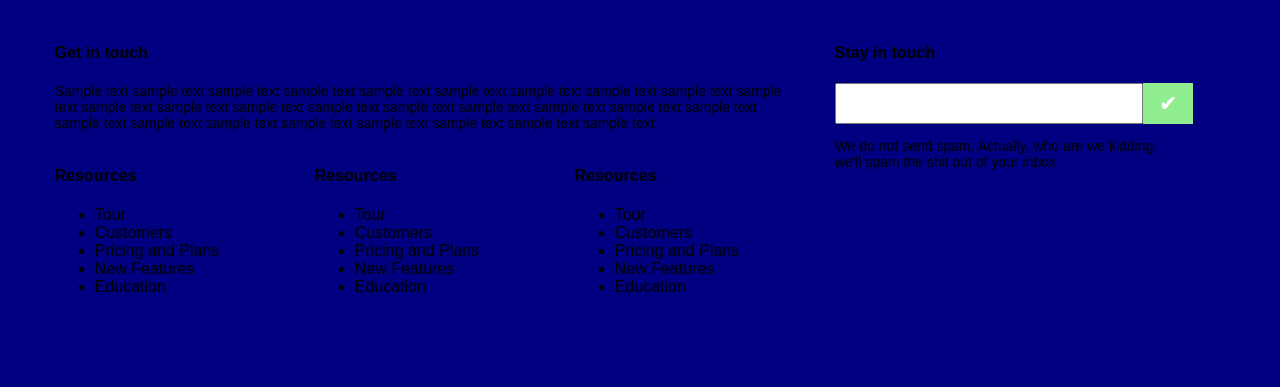
==== commit c817622c: "take2" ====
--- a/take2.html
+++ b/take2.html
@@ -1,131 +1,266 @@
 <!DOCTYPE html>
-<html lang="en">
+<html lang="en" xmlns="http://www.w3.org/1999/html">
 <head>
     <meta charset="UTF-8">
     <title>Take2</title>
     <link rel="stylesheet" href="css/perfect.css"/>
 </head>
 <body>
-<header class="header">
-    <div class="container">
-        <div class="text">
-            <h1 class="text-title">Picture perfect</h1>
-            <p class="text-subtitle">Sample text sample text sample text sample text sample text sample text sample text sample text sample text</p>
-        </div>
-        <div class="mobile"></div>
-
-    </div>
-</header>
-<section class="section">
-    <div class="container">
-        <h2 class="section-title">Start something new</h2>
-        <div class="left">
+    <header class="header">
+        <div class="container">
+            <div class="header-text">
+                <h1 class="header-text-title">Picture perfect</h1>
+                <p class="header-text-subtitle">Sample text sample text sample text sample text sample text sample text sample text sample text sample text</p>
+            </div>
+            <div class="header-background-mobile">
+            </div>
+        </div>
+    </header>
+    <section class="section">
+        <div class="container">
+            <div class="product-description">
+                <h2 class="product-description-section-title">Start something new</h2>
+                <div class="product-info-left">
             <!-- TODO poprawić nazwy klas left i right, np product-info-left, product-info-right -->
             <!-- TODO wcięcia złe poniżej w paragrach, ma być 1 tabulator -->
             <!-- TODO frist line to zła nazwa, bez sensu-->
-                    <p class="first-line">Sample text sample text sample text sample text sample text sample text
-                        text sample text sample text sample text sample text sample text sample
-                        sample text sample text sample text sample text sample text sample text
-                        text sample text sample text sample text sample text sample text sample text</p>
-
-                    <p class="first-line">Sample text sample text sample text sample text sample text sample text
-                        text sample text sample text sample text sample text sample text sample
-                        sample text sample text sample text sample text sample text sample text
-                        text sample text sample text sample text sample text sample text sample text</p>
-
-                    <p class="first-line">Sample text sample text sample text sample text sample text sample text
-                        text sample text sample text sample text sample text sample text sample
-                        sample text sample text sample text sample text sample text sample text
-                        text sample text sample text sample text sample text sample text sample text</p>
-             </div> <!-- TODO domknięcie tego diva po lewej za daleko, ma być rowno pod jego otwarciem, czyli jeden tab w lewo -->
-             <div class="right">
-                    <p class="second-line">Sample text sample text sample text sample text sample text sample text
-                        text sample text sample text sample text sample text sample text sample
-                        sample text sample text sample text sample text sample text sample text
-                        text sample text sample text sample text sample text sample text sample</p>
-
-                    <p class="second-line">Sample text sample text sample text sample text sample text sample text
-                        text sample text sample text sample text sample text sample text sample
-                        sample text sample text sample text sample text sample text sample text
-                        text sample text sample text sample text sample text sample text sample</p>
-             </div>
-        <div class="middle">
+                    <p class="paragraph-styling-left">Sample text sample text sample text sample text sample text sample text
+                        text sample text sample text sample text sample text sample text sample
+                        sample text sample text sample text sample text sample text sample text
+                        text sample text sample text sample text sample text sample text sample text
+                    </p>
+                    <p class="paragraph-styling-left">Sample text sample text sample text sample text sample text sample text
+                        text sample text sample text sample text sample text sample text sample
+                        sample text sample text sample text sample text sample text sample text
+                        text sample text sample text sample text sample text sample text sample text
+                    </p>
+                    <p class="paragraph-styling-left">Sample text sample text sample text sample text sample text sample text
+                        text sample text sample text sample text sample text sample text sample
+                        sample text sample text sample text sample text sample text sample text
+                        text sample text sample text sample text sample text sample text sample text
+                    </p>
+                </div> <!-- TODO domknięcie tego diva po lewej za daleko, ma być rowno pod jego otwarciem, czyli jeden tab w lewo -->
+                <div class="product-info-right">
+                    <p class="paragraph-styling-right">Sample text sample text sample text sample text sample text sample text
+                        text sample text sample text sample text sample text sample text sample
+                        sample text sample text sample text sample text sample text sample text
+                        text sample text sample text sample text sample text sample text sample
+                    </p>
+                    <p class="paragraph-styling-right">Sample text sample text sample text sample text sample text sample text
+                        text sample text sample text sample text sample text sample text sample
+                        sample text sample text sample text sample text sample text sample text
+                        text sample text sample text sample text sample text sample text sample
+                    </p>
+                </div>
+                <div class="clearfix">
         <!-- TODO poprawić wcięcia, dwa tagi z divem równo pod sobą, od razu widać ze zle !-->
-        </div>
-        </div>
-        <div class="container">
+                </div>
+            </div>
+            <div class="product-offers">
         <!-- TODO niepotrzebnie znowu container otwarty powyzej, moze byc w jednym cala strona !-->
         <!-- TODO poprawić wcięcia w kodzie, w divach zle wciecia w domykaniu, nie widać relacji rodzic/dziecko w tagach !-->
-            <div class="item-background item-width-standard item-pink">
-                <div class="item-vertical-align">
-                <h3 class="item-padding">dafadsf</h3>
-                <p class="item-padding">dffsdg</p>
-                <button class="button">fgag -></button>
-            </div></div><div class="item-background item-width-standard item-purple">
-                <div class="item-vertical-align">
-                <h3 class="item-padding">gdsgd</h3>
-                <p class="item-padding">ggdg</p>
-                <button class="button">gdgdf -></button>
-            </div></div><div class="item-background item-width-standard item-first-image">
-                <div class="item-vertical-align">
-                <h3 class="item-padding">gsdg</h3>
-                <p class="item-padding">gadgf</p>
-                <button class="button">agffdg -></button>
-            </div></div><div class="item-background item-width-maximum item-second-image">
-                <div class="item-vertical-align">
-                <h3 class="item-padding">gdfg</h3>
-                <p class="item-padding">gfdg</p>
-                <button class="button">gfg -></button>
-            </div></div><div class="item-background item-width-standard item-green">
-                <div class="item-vertical-align">
-                <h3 class="item-padding">gfdg</h3>
-                <p class="item-padding">gfdg</p>
-                <button class="button">dfgfd -></button>
-        </div></div>
+                <div class="item-background item-width-standard item-pink">
+                    <div class="item-vertical-align">
+                        <h3 class="item-properties">Design quality</h3>
+                        <p class="item-properties-p">Sample text sample text sample text sample text sample text sample text sample text sample text sample text
+                        </p>
+                        <button class="button">Find out more -></button>
+                    </div>
+                </div>
+                <div class="item-background item-width-standard item-purple">
+                    <div class="item-vertical-align">
+                        <h3 class="item-properties">Built to last</h3>
+                        <p class="item-properties-p">Sample text sample text sample text sample text sample text sample text sample text sample text sample text
+                        </p>
+                        <button class="button">Find out more -></button>
+                    </div>
+                </div>
+                <div class="item-background item-width-standard item-first-image">
+                    <div class="item-vertical-align">
+                        <h3 class="item-properties">Our Clients</h3>
+                        <p class="item-properties-p">Sample text sample text sample text sample text sample text sample text sample text sample text sample text
+                        </p>
+                        <button class="button">Find out more -></button>
+                    </div>
+                </div>
+                <div class="item-background item-width-maximum item-second-image">
+                    <div class="item-vertical-align">
+                        <h3 class="item-properties">Sign up&see why</h3>
+                        <p class="item-properties-p">Sample text sample text sample text sample text sample text sample text sample text sample text sample text
+                        </p>
+                        <button class="button">Find out more -></button>
+                    </div>
+                </div>
+                <div class="item-background item-width-standard item-green">
+                    <div class="item-vertical-align">
+                        <h3 class="item-properties">Perfect pictures</h3>
+                        <p class="item-properties-p">Sample text sample text sample text sample text sample text sample text sample text sample text sample text
+                        </p>
+                        <button class="button">Find out more -></button>
+                    </div>
+                </div>
+                <div class="clearfix">
+                </div>
+            </div>
+            <div class="product-details">
+                <h2 class="product-details-section-title">A look at the details</h2>
+                <div class="item-background item-width-minimum">
+                    <div class="item-properties2">
+                        <h3>Web based</h3>
+                        <p>Sample text sample text sample text sample text sample text sample text sample text sample text
+                        sample text sample text sample text sample text sample text sample text sample text sample text sample text sample text
+                        sample text sample text sample text sample text sample text sample text sample text sample text sample text
+                        </p>
+                    </div>
+                </div>
+                <div class="item-background item-width-minimum">
+                    <div class="item-properties2">
+                        <h3>Performance</h3>
+                        <p>Sample text sample text sample text sample text sample text sample text sample text sample text
+                    sample text sample text sample text sample text sample text sample text sample text sample text sample text sample text
+                    sample text sample text sample text sample text sample text sample text sample text sample text sample text
+                        </p>
+                    </div>
+                </div>
+                <div class="item-background item-width-minimum">
+                    <div class="item-properties2">
+                        <h3>Culture</h3>
+                        <p>Sample text sample text sample text sample text sample text sample text sample text sample text
+                    sample text sample text sample text sample text sample text sample text sample text sample text sample text sample text
+                    sample text sample text sample text sample text sample text sample text sample text sample text sample text
+                        </p>
+                    </div>
+                </div>
+                <div class="item-background item-width-minimum">
+                    <div class="item-properties2">
+                        <h3>Sustainability</h3>
+                        <p>Sample text sample text sample text sample text sample text sample text sample text sample text
+                    sample text sample text sample text sample text sample text sample text sample text sample text sample text sample text
+                    sample text sample text sample text sample text sample text sample text sample text sample text sample text
+                        </p>
+                    </div>
+                </div>
+                <div class="clearfix">
+                </div>
 
-
-    <h2 class="section-title2">A look at the details</h2>
-            <div class="item-background item-width-minimum">
-                <div class="item-properties">
-                    <h3>dafadsf</h3>
-                    <p>Sample text sample text sample text sample text sample text sample text sample text sample text
+            </div>
+        </div><!-- -->
+        <div class="product-efficiency">
+            <div class="container">
+                <div class="product-efficiency-text">
+                    <h1 class="product-efficiency-text-title">Product efficiency</h1>
+                    <p class="product-efficiency-text-subtitle">Sample text sample text sample text sample text sample text sample text sample text sample text sample text
+                    </p>
+                    <a href="#" class="link">Find out more -></a>
+                </div>
+            </div>
+        </div>
+        <div class="product-reasons">
+            <div class="container">
+                <h2 class="product-reasons-title">Reasons to get on board</h2>
+                <div class="item-background2 item-width-standard">
+                    <h3 class="item-properties">Web based</h3>
+                    <p class="item-properties-p2">Sample text sample text sample text sample text sample text sample text sample text sample text
                         sample text sample text sample text sample text sample text sample text sample text sample text sample text sample text
-                        sample text sample text sample text sample text sample text sample text sample text sample text sample text</p>
-                </div></div><div class="item-background item-width-minimum">
-            <div class="item-properties">
-                <h3>gdsgd</h3>
-                <p>Sample text sample text sample text sample text sample text sample text sample text sample text
-                    sample text sample text sample text sample text sample text sample text sample text sample text sample text sample text
-                    sample text sample text sample text sample text sample text sample text sample text sample text sample text</p>
-            </div></div><div class="item-background item-width-minimum">
-            <div class="item-properties">
-                <h3>gsdg</h3>
-                <p>Sample text sample text sample text sample text sample text sample text sample text sample text
-                    sample text sample text sample text sample text sample text sample text sample text sample text sample text sample text
-                    sample text sample text sample text sample text sample text sample text sample text sample text sample text</p>
-                </div></div><div class="item-background item-width-minimum">
-            <div class="item-properties">
-                <h3>gsdg</h3>
-                <p>Sample text sample text sample text sample text sample text sample text sample text sample text
-                    sample text sample text sample text sample text sample text sample text sample text sample text sample text sample text
-                    sample text sample text sample text sample text sample text sample text sample text sample text sample text</p>
-            </div></div>
-
-    </div>
-</section>
-
-<footer class="footer">
-    Sample text sample text sample text sample text sample text sample text sample text sample text
-    sample text sample text sample text sample text sample text sample text sample text sample text sample text sample text
-    sample text sample text sample text sample text sample text sample text sample text sample text sample text
-    Sample text sample text sample text sample text sample text sample text sample text sample text
-    sample text sample text sample text sample text sample text sample text sample text sample text sample text sample text
-    sample text sample text sample text sample text sample text sample text sample text sample text sample text
-    Sample text sample text sample text sample text sample text sample text sample text sample text
-    sample text sample text sample text sample text sample text sample text sample text sample text sample text sample text
-    sample text sample text sample text sample text sample text sample text sample text sample text sample text
-</footer>
-
+                        sample text sample text sample text sample text sample text sample text sample text sample text sample text
+                    </p>
+                </div>
+                <div class="item-background2 item-width-standard">
+                    <h3 class="item-properties">Team login</h3>
+                    <p class="item-properties-p2">Sample text sample text sample text sample text sample text sample text sample text sample text
+                    sample text sample text sample text sample text sample text sample text sample text sample text sample text sample text
+                    sample text sample text sample text sample text sample text sample text sample text sample text sample text
+                    </p>
+                </div>
+                <div class="item-background2 item-width-standard">
+                    <h3 class="item-properties">Great Support</h3>
+                    <p class="item-properties-p2">Sample text sample text sample text sample text sample text sample text sample text sample text
+                    sample text sample text sample text sample text sample text sample text sample text sample text sample text sample text
+                    sample text sample text sample text sample text sample text sample text sample text sample text sample text
+                    </p>
+                </div>
+                <div class="clearfix">
+                </div>
+            </div>
+        </div>
+        <div class="product-plan">
+            <div class="container">
+                <div class="item-background2 item-width-half item-hover" >
+                    <h5 class="uppercase item-properties3 font-weight"><span class="highlight">legacy</span></h5>
+                    <h2 class="item-properties4">Go it solo</h2>
+                    <p class="item-properties-p3">Sample text sample text sample text sample text sample text sample text sample text sample text
+                        sample text sample text sample text sample text sample text sample text sample text sample text sample text sample text
+                        sample text sample text sample text sample text sample text sample text sample text sample text sample text
+                    </p>
+                    <button class="button2">buy now $9</button>
+                </div>
+                <div class="item-background3 item-width-half item-hover">
+                    <h5 class="uppercase item-properties3"><span class="highlight">most popular</span></h5>
+                    <h2 class="item-properties4">Team Plan</h2>
+                    <p class="item-properties-p3">Sample text sample text sample text sample text sample text sample text sample text sample text
+                    sample text sample text sample text sample text sample text sample text sample text sample text sample text sample text
+                    sample text sample text sample text sample text sample text sample text sample text sample text sample text
+                    </p>
+                    <button class="button2">buy now $18</button>
+                </div>
+                <div class="clearfix">
+                </div>
+            </div>
+        </div>
+    </section>
+    <footer class="footer">
+        <div class="container">
+            <div class="item-background2 item-width-maximum" >
+                <div class="item-properties2">
+                    <h4>Get in touch</h4>
+                    <p class="item-properties-p4">Sample text sample text sample text sample text sample text sample text sample text sample text
+                    sample text sample text sample text sample text sample text sample text sample text sample text sample text sample text
+                    sample text sample text sample text sample text sample text sample text sample text sample text sample text
+                    </p>
+                </div>
+                <div class="footer-menu">
+                    <h4>Resources</h4>
+                    <ul>
+                        <li>Tour</li>
+                        <li>Customers</li>
+                        <li>Pricing and Plans</li>
+                        <li>New Features</li>
+                        <li>Education</li>
+                    </ul>
+                </div>
+                <div class="footer-menu">
+                    <h4>Resources</h4>
+                    <ul>
+                        <li>Tour</li>
+                        <li>Customers</li>
+                        <li>Pricing and Plans</li>
+                        <li>New Features</li>
+                        <li>Education</li>
+                    </ul>
+                </div>
+                <div class="footer-menu">
+                    <h4>Resources</h4>
+                    <ul>
+                        <li>Tour</li>
+                        <li>Customers</li>
+                        <li>Pricing and Plans</li>
+                        <li>New Features</li>
+                        <li>Education</li>
+                    </ul>
+                </div>
+            </div>
+            <div class="item-background2 item-width-standard">
+                <div class="item-properties2">
+                    <h4>Stay in touch</h4>
+                    <form>
+                    <input type="text" class="input">
+                    </form><button class="button3">✔</button><div class="clearfix"></div>
+                    <p class="item-properties-p4">We do not send spam. Actually, who are we kidding, we'll spam the shit out of your inbox</p>
+                </div>
+            </div>
+            <div class="clearfix"></div>
+            </div>
+    </footer>
 <!-- TODO do fejkowych tekstów uzywamy lorem ipsum generator http://www.lipsum.com/ !-->
 </body>
 </html>--- a/css/perfect.css
+++ b/css/perfect.css
@@ -17,103 +17,96 @@
     width: 1170px;
     margin-right: auto;
     margin-left: auto;
-    padding-bottom: 50px;
-}
-
-.text {
+}
+
+.header-text {
     position: absolute; /* TODO absolute tylko tam gdzie rodzic ma position: relative */
-    width: 30%;
-    top: 45%;
+    width: 40%;
+    top: 50vh;
     font-family: Palatino, serif;
     color: darkblue;
-}
-
-.text-title {
+    text-shadow: 4px 4px 8px black;
+}
+
+.header-text-title {
     font-size: 60px;
-}
-
-/* TODO poniżej zly selektor, dodać klasę do h1 i wtedy stylować, margin-bottom jest jeśli chcemy w pionie odsunać elementy */
-header div div h1 { /*czy to jest ok sposób, żeby nadać im włąściwy odstęp? jak próbowałam jakoś klasą to ustawić to mi nie wychodziło*/
     margin-bottom: 15px;
 }
 
-/* TODO dodać klasę do "p" i usunać header div div */
-header div div p {
+.header-text-subtitle {
+    font-size: 20px;
     margin-top: 15px;
 }
 
-.text-subtitle {
-    font-size: 20px;
-}
-
-.mobile {
+.header-background-mobile {
+    position: absolute;
     background-image:url('../images/samsung.png');
     background-size: cover;
-    width: 40%;
-    height: 90%;
-    position: absolute;
-    top: 42%;
-    right: 5%;   /*czy jest możliwość ustawienia tego przy prawym boku "conteinera", tak żeby mieć pewność, że nie wychodzi poza container*/
-
+    width: 650px;
+    height: 750px;
+    top: 42vh;
+    right: -6vw;   /*czy jest możliwość ustawienia tego przy prawym boku "conteinera", tak żeby mieć pewność, że nie wychodzi poza container*/
 }
 
 .section {
     margin-top: 100px;
 }
 
-.section-title {
+.product-description{
+
+}
+
+.product-description-section-title {
     font-size: 35px;
 }
 
-
-
-.first-line {
+/* TODO left i right wygladają tak samo, nie trzeba ich rozdziela na float left i right - do omówienia ze mną*/
+.product-info-left {
+    position: relative;
+    float: left;
+    width: 50%;
+    text-align: justify;
+    margin-bottom: 60px;
+}
+
+.product-info-right {
+    position: relative;
+    float: left;
+    width: 50%;
+    bottom: -15vh; /*cy jest jakiś lepszy sposób na wyrównanie tekstu do dołu?*/ /* TODO nie używamy vh, tylko jak tło głównego slidera*/
+    text-align: justify;
+}
+
+.paragraph-styling-left {
     /* TODO margin top i bottom jak są takie same to możemy skrócić do: margin: 20px 0; */
     margin-top: 20px;
     margin-bottom: 20px;
     line-height: 25px;
-}
-
-.second-line {
+    padding-right: 30px;
+}
+
+.paragraph-styling-right {
     margin-top: 20px;
     margin-bottom: 20px;
     line-height: 25px;
     padding-left: 30px;
 }
 
-
-/* TODO left i right wygladają tak samo, nie trzeba ich rozdziela na float left i right - do omówienia ze mną*/
-.left {
-    position: relative;
-    float: left;
-    width: 47%;
-    text-align: justify;
-}
-
-.right {
-    position: relative;
-    float: left;
-    width: 47%;
-    bottom: -15vh; /*cy jest jakiś lepszy sposób na wyrównanie tekstu do dołu?*/ /* TODO nie używamy vh, tylko jak tło głównego slidera*/
-    text-align: justify;
-}
-
 /* TODO w takich przypadkach tworzy się klasę .clearfix, która ma clear:both, używamy takiego diva do czyśzczenia floatów */
-.middle {
+.clearfix {
     clear: both;
 }
 
+.product-offers {
+
+}
+
 .item-background {
     position: relative;
-    display: inline-block;
-    height: 200px;
-}
-
-.item-width-minimum {
-    width: 25%;
-}
-
-/* TODO klasy poniżej nie sumują się do 100% */
+    float: left;
+    height: 300px;
+}
+
 .item-width-standard {
     width: 33.333333333333%;
 }
@@ -122,6 +115,14 @@
     width: 66.666666666666%;
 }
 
+.item-vertical-align {
+    position: relative;
+    background-color: transparent;
+    top:50%;
+    transform: translateY(-50%);
+    padding: 0px 20px;
+}
+
 .item-pink {
     background-color: hotpink;
 }
@@ -132,29 +133,25 @@
 
 .item-first-image {
     background-image: url('../images/zachod.jpg');
-    background-size: 390px 200px;
+    background-size: 390px 300px;
 }
 
 .item-second-image {
     background-image: url('../images/slonce.jpg');
-    background-size: 780px 200px;
+    background-size: 780px 300px;
 }
 
 .item-green {
     background-color: lightgreen;
 }
 
-.item-vertical-align {
-    position: absolute;
-    background-color: transparent;
-    color: white;
-    width: 100%;
-    top:50%;
-    transform: translateY(-50%);
-}
-
-.item-padding {
-    padding-left: 20px;
+.item-properties {
+    color: white;
+}
+
+.item-properties-p {
+    font-size: 12px;
+    color: white;
 }
 
 .button {
@@ -167,20 +164,190 @@
     cursor: pointer;
 }
 
-.section-title2 {
-    margin-top: 75px;
+.product-details {
+
+}
+
+.product-details-section-title {
+    margin-top: 130px;
     font-size: 35px;
 }
 
-.item-properties {
+.item-width-minimum {
+    width: 25%;
+}
+
+.item-properties2 {
     color: black;
 }
+
+.product-efficiency {
+    background-image:url('../images/kierownica.jpg');
+    background-size: cover;
+    position: relative;
+    margin-top: 100px;
+    height: 100vh;
+}
+
+.product-efficiency-text {
+    position: absolute; /* TODO absolute tylko tam gdzie rodzic ma position: relative */
+    width: 40%;
+    top: 50vh;
+    font-family: Palatino, serif;
+    color: white;
+    text-shadow: 4px 4px 8px black;
+}
+
+.product-efficiency-text-title {
+    font-size: 60px;
+    margin-bottom: 15px;
+}
+
+.product-efficiency-text-subtitle {
+    font-size: 20px;
+    margin-top: 15px;
+}
+
+.link {
+    color: white;
+    text-decoration: none;
+}
+
+.product-reasons {
+    background-color: lightgreen;
+    width: 100%;
+    padding-bottom:100px;
+}
+
+
+.product-reasons-title {
+    font-size: 35px;
+    color: white;
+    padding-top: 100px;
+    padding-bottom: 30px;
+}
+
+.item-background2 {
+    position: relative;
+    float: left;
+}
+
+.item-properties-p2 {
+    font-size: 16px;
+    color: white;
+}
+
+.product-plan {
+    background-color: aliceblue;
+    padding-top: 100px;
+    padding-bottom: 100px;
+}
+
+.item-width-half {
+    width:40%;
+}
+
+.item-background3 {
+    position: relative;
+    float: right;
+}
+
+.item-hover {
+    background-color: aliceblue;
+    padding: 20px;
+}
+
+.item-hover:hover {
+    background-color: white;
+    box-shadow: 3px 3px 6px 6px grey;
+}
+
+.item-properties3 {
+    background-color: transparent;
+    color: white;
+    border-radius: 5px;
+    text-align: left;
+}
+
+.item-properties4 {
+    padding-top: 20px;
+    padding-bottom: 20px;
+}
+
+.item-properties-p3 {
+    line-height: 20px;
+}
+
+.uppercase {
+    text-transform: uppercase;
+}
+
+.font-weight {
+    font-weight: bold;
+}
+
+.highlight {
+    background-color: lightcoral;
+    border-radius: 5px;
+    padding: 8px;
+}
+
+.button2 {
+    background-color: lightgreen;
+    color: white;
+    font-size: 16px;
+    text-transform: uppercase;
+    border-radius: 5px;
+    cursor: pointer;
+    transition: all 400ms linear;
+    padding: 20px;
+}
+
+.button2:hover {
+    background: lightcoral;
+}
+
 .footer {
-    margin-top:300px;
-}
-
-
-
-
-
-
+    background-color: navy;
+    padding-top: 100px;
+    padding-bottom: 75px;
+}
+
+.item-properties-p4 {
+    font-size: 14px;
+    padding-right: 50px;
+}
+
+.footer-menu {
+    position: relative;
+    float: left;
+    width: 33.33333%;
+}
+
+.input {
+    position: relative;
+    float: left;
+    height: 35px;
+    width: 300px;
+}
+
+.button3 {
+    position: relative;
+    float: left;
+    height: 41px;
+    width: 50px;
+    background-color: lightgreen;
+    color: white;
+    font-size: 22px;
+    border: none;
+}
+
+.button3:hover {
+    box-shadow: 3px 3px 6px 6px grey
+}
+
+
+
+
+
+
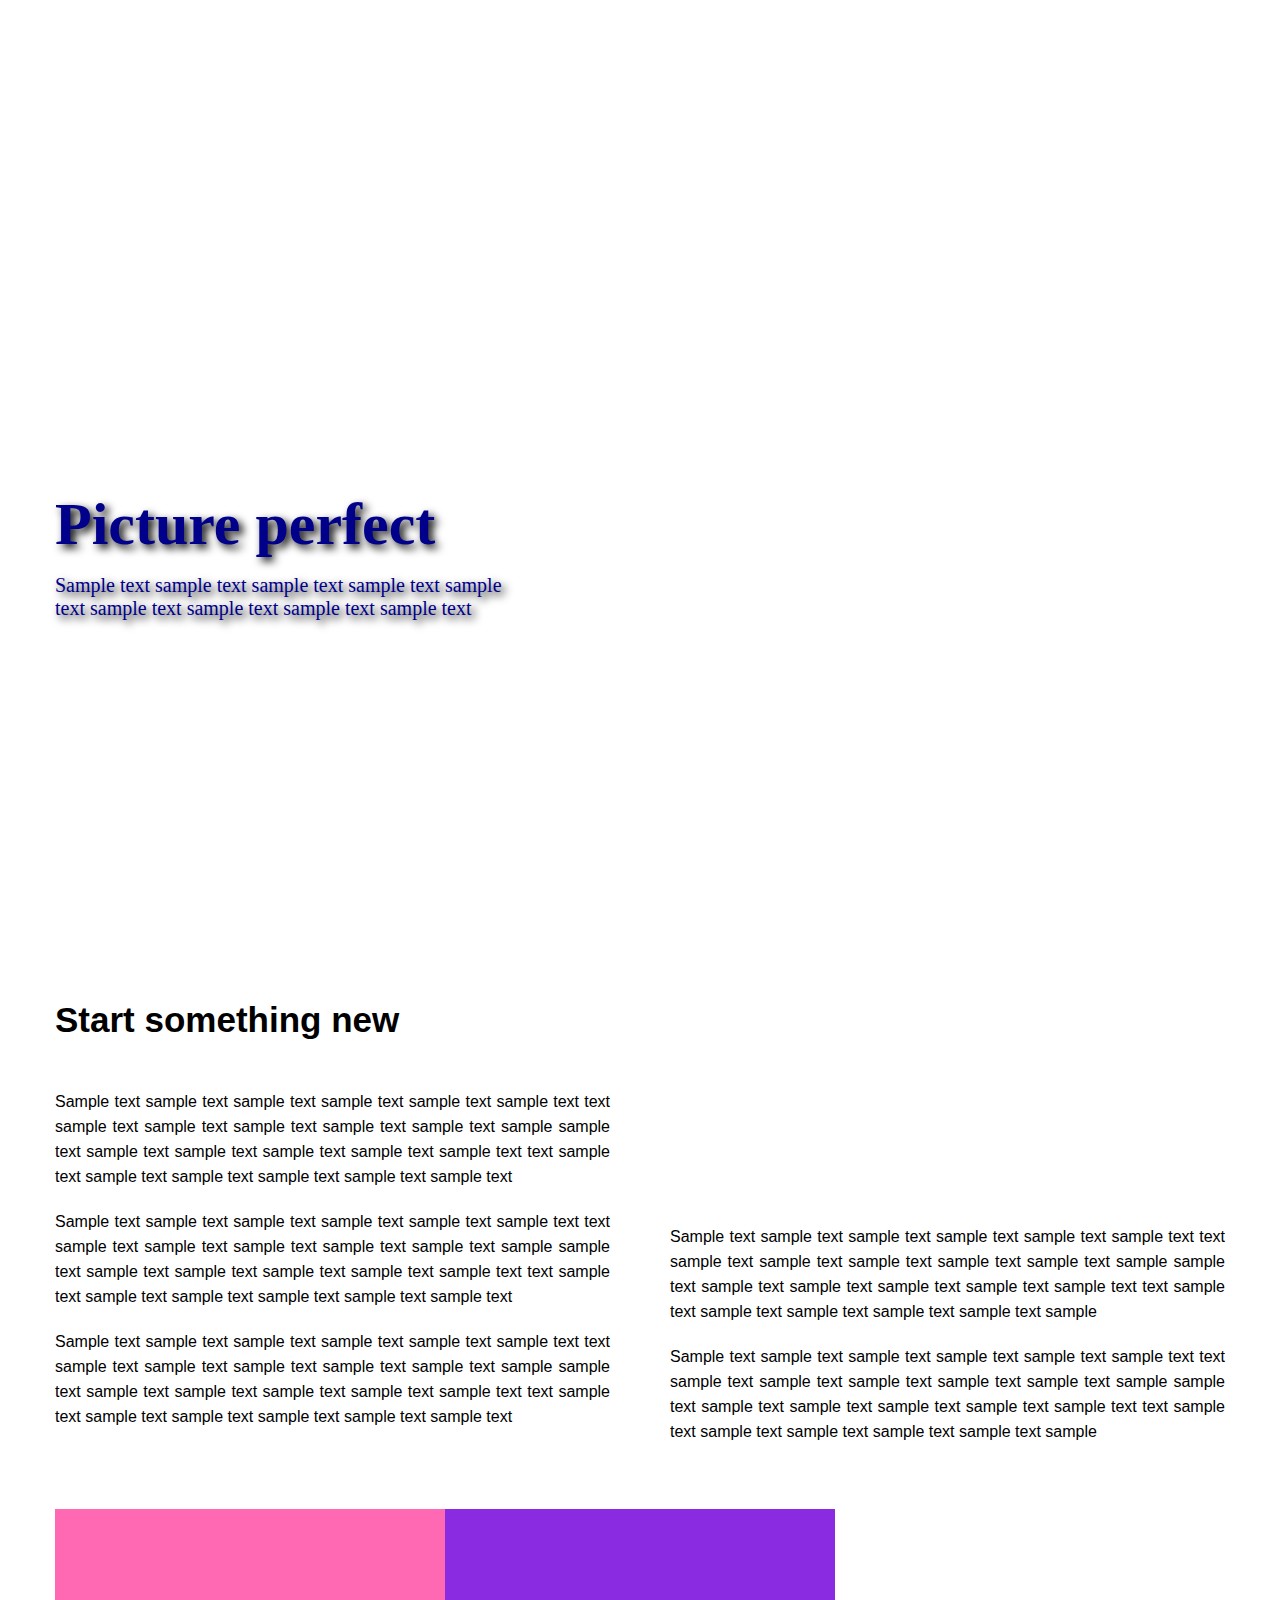
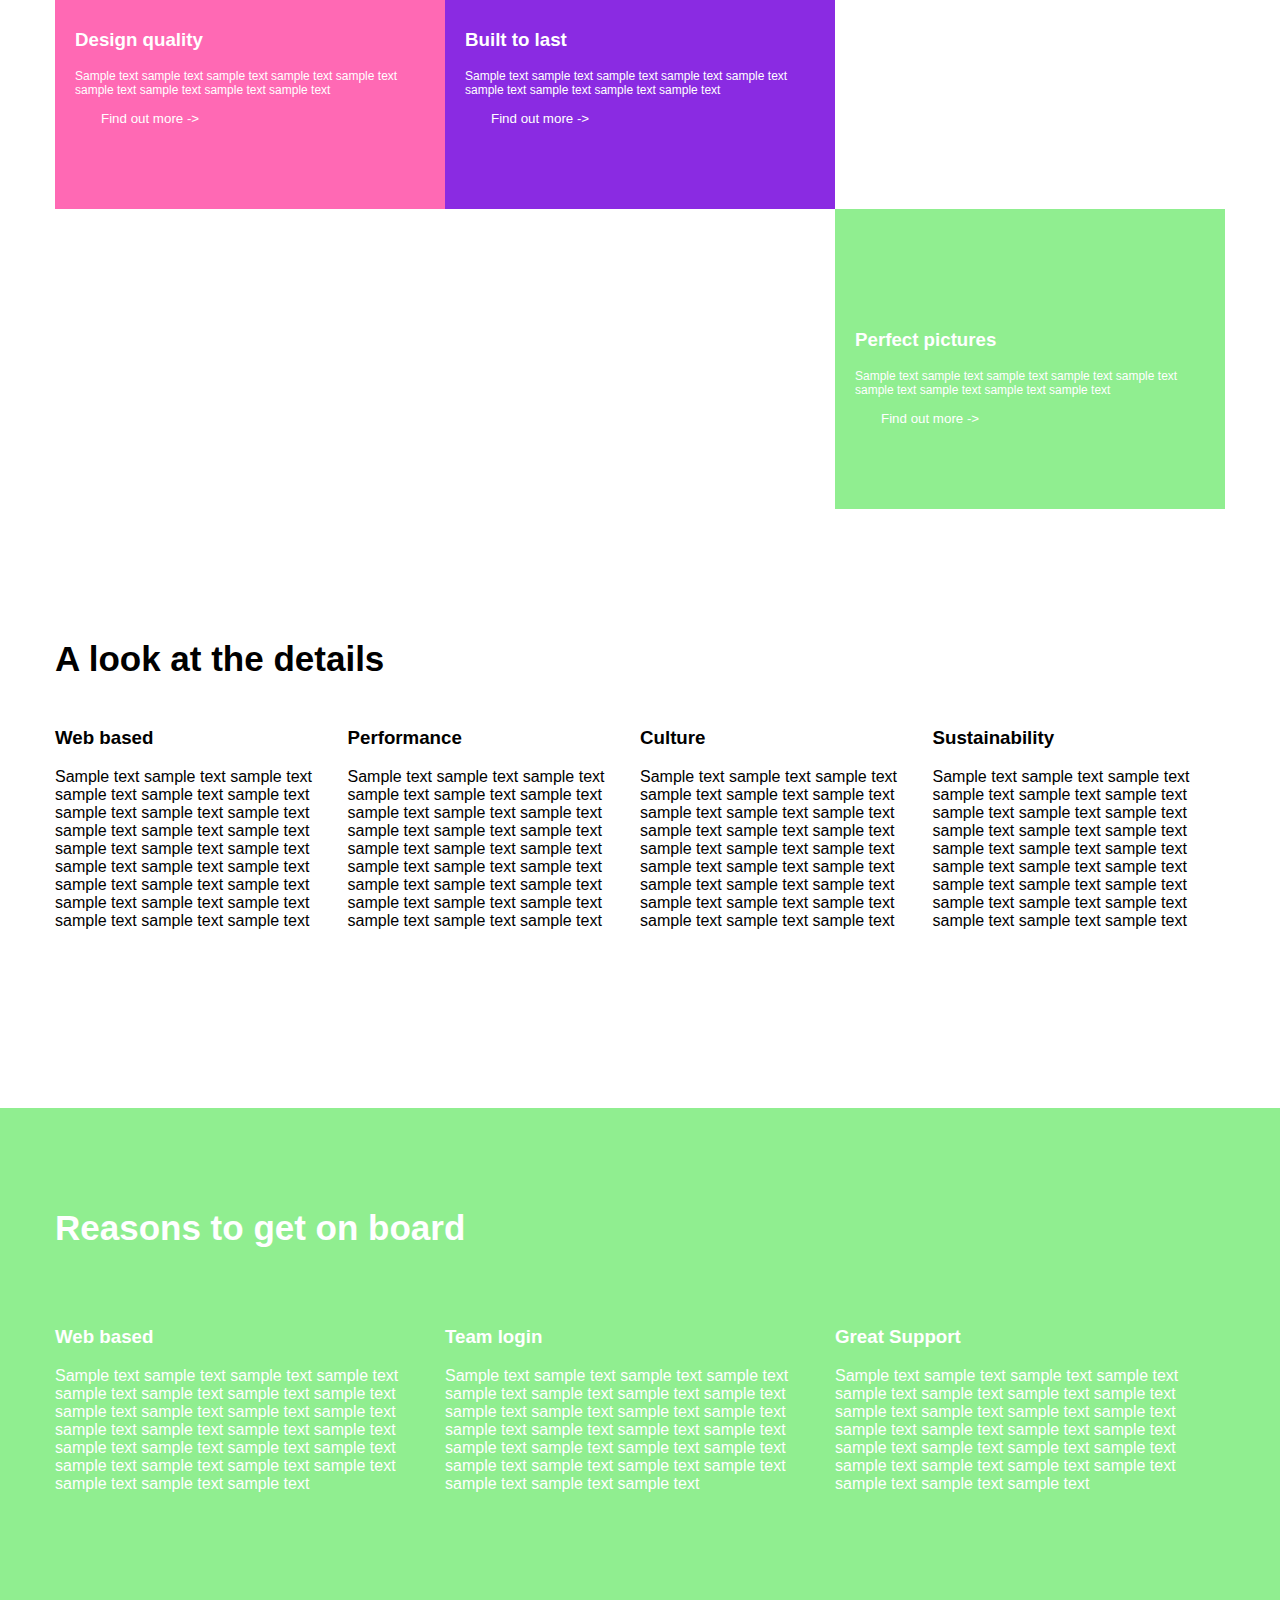
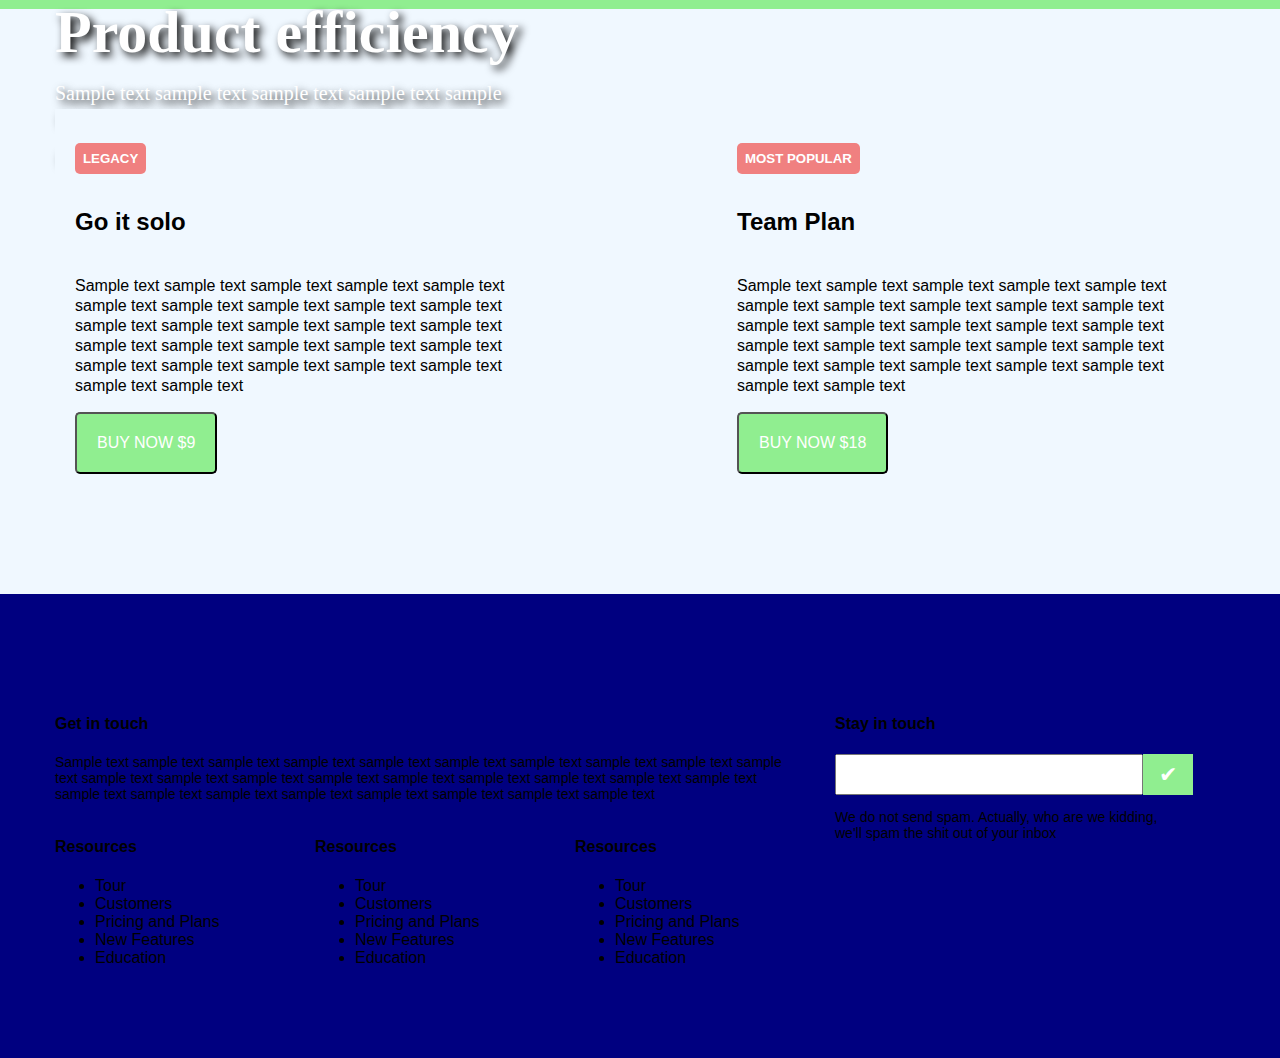
==== commit 205e50e3: "take2" ====
--- a/take2.html
+++ b/take2.html
@@ -145,7 +145,7 @@
 
             </div>
         </div><!-- -->
-        <div class="product-efficiency">
+        <div class="product-efficiency img-responsive">
             <div class="container">
                 <div class="product-efficiency-text">
                     <h1 class="product-efficiency-text-title">Product efficiency</h1>
--- a/css/perfect.css
+++ b/css/perfect.css
@@ -186,7 +186,13 @@
     background-size: cover;
     position: relative;
     margin-top: 100px;
-    height: 100vh;
+    height: 900px;
+}
+
+.img-responsive {
+    display: block;
+    max-width: 100%;
+    height: auto;
 }
 
 .product-efficiency-text {
